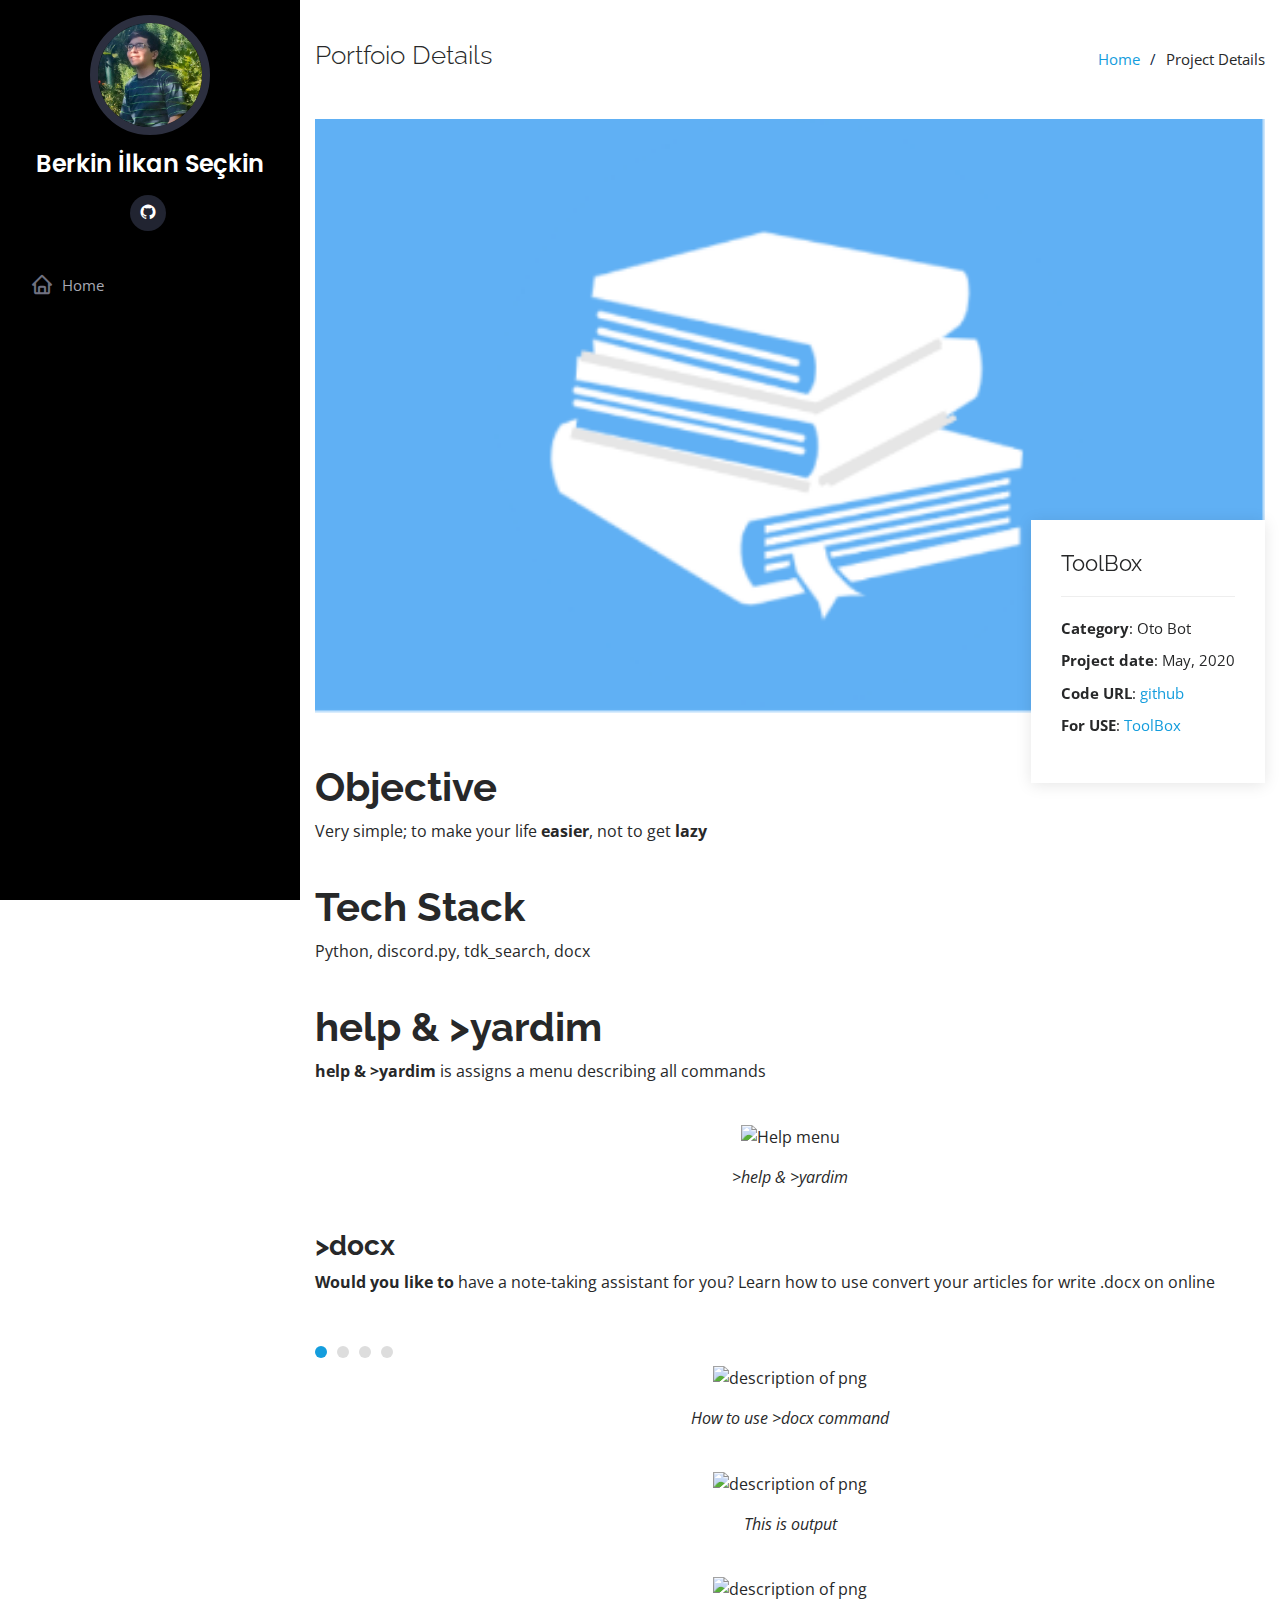
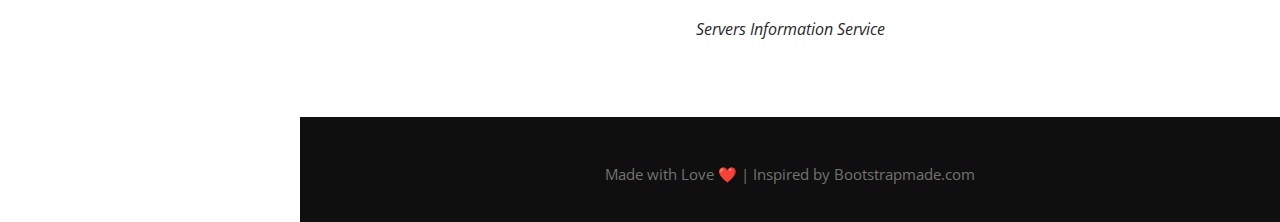
==== portfolio-details1.html @ 0db263f1 "Updated" ====
<!DOCTYPE html>
<html lang="en">

<head>
  <meta charset="utf-8">
  <meta content="width=device-width, initial-scale=1.0" name="viewport">

  <title>Project Details</title>
  <meta content="" name="descriptison">
  <meta content="" name="keywords">

  <!-- Favicons -->
  <link href="assets/img/favicon.png" rel="icon">
  <link href="assets/img/apple-touch-icon.png" rel="apple-touch-icon">

  <!-- Google Fonts -->
  <link href="https://fonts.googleapis.com/css?family=Open+Sans:300,300i,400,400i,600,600i,700,700i|Raleway:300,300i,400,400i,500,500i,600,600i,700,700i|Poppins:300,300i,400,400i,500,500i,600,600i,700,700i" rel="stylesheet">

  <!-- Vendor CSS Files -->
  <link href="assets/vendor/bootstrap/css/bootstrap.min.css" rel="stylesheet">
  <link href="assets/vendor/icofont/icofont.min.css" rel="stylesheet">
  <link href="assets/vendor/boxicons/css/boxicons.min.css" rel="stylesheet">
  <link href="assets/vendor/venobox/venobox.css" rel="stylesheet">
  <link href="assets/vendor/owl.carousel/assets/owl.carousel.min.css" rel="stylesheet">
  <link href="assets/vendor/aos/aos.css" rel="stylesheet">

  <!-- Template Main CSS File -->
  <link href="assets/css/style.css" rel="stylesheet">

</head>

<body>

  <!-- ======= Mobile nav toggle button ======= -->
  <button type="button" class="mobile-nav-toggle d-xl-none"><i class="icofont-navigation-menu"></i></button>

  <!-- ======= Header ======= -->
  <header id="header">
    <div class="d-flex flex-column">

      <div class="profile">
        <img src="assets/img/new.png" alt="" class="img-fluid rounded-circle">
        <h1 class="text-light"><a href="index.html">Berkin İlkan Seçkin</a></h1>
        <div class="social-links mt-3 text-center">
          <a href="https://github.com/Deja-Vu1" class="github"><i class="bx bxl-github"></i></a>
        </div>
      </div>

     <nav class="nav-menu">
        <ul>
          <li><a href="index.html"><i class="bx bx-home"></i> <span>Home</span></a></li>
        </ul>
      </nav><!-- .nav-menu -->
      <button type="button" class="mobile-nav-toggle d-xl-none"><i class="icofont-navigation-menu"></i></button>

    </div>
  </header><!-- End Header -->

  <main id="main">

    <!-- ======= Breadcrumbs ======= -->
    <section id="breadcrumbs" class="breadcrumbs">
      <div class="container">

        <div class="d-flex justify-content-between align-items-center">
          <h2>Portfoio Details</h2>
          <ol>
            <li><a href="index.html">Home</a></li>
            <li>Project Details</li>
          </ol>
        </div>

      </div>
    </section><!-- End Breadcrumbs -->

    <!-- ======= Portfolio Details Section ======= -->
    <section id="portfolio-details" class="portfolio-details">
      <div class="container">

        <div class="portfolio-details-container">

          <div class="owl-carousel portfolio-details-carousel">
            <img src="assets/img/portfolio/toolbox.png" class="img-fluid" alt="">
          </div>

          <div class="portfolio-info">
            <h3>ToolBox</h3>
            <ul>
              <li><strong>Category</strong>: Oto Bot</li>
              <li><strong>Project date</strong>: May, 2020</li>
              <li><strong>Code URL</strong>: <a href="https://github.com/Deja-Vu1/Cevir-Bot"> github </a></li>
              <li><strong>For USE</strong>: <a href="https://discord.com/api/oauth2/authorize?client_id=745642579026247762&permissions=8&scope=bot"> ToolBox </a></li>
            </ul>
          </div>

        </div>

        <div class="portfolio-description">
          <h1><strong>Objective</strong></h1>
          <p>
            Very simple; to make your life <b>easier</b>, not to get <b>lazy</b>
          </p>
            <br>
          <h1><strong>Tech Stack</strong></h1><p>Python, discord.py, tdk_search, docx</p>
            <br>
          <h1><strong>help & >yardim</strong></h1>
            <p>
            <b>help & >yardim</b> is assigns a menu describing all commands</p> 
            <br>
            <div>
                <p style="text-align:center;"><img src="https://raw.githubusercontent.com/Deja-Vu1/Deja-Vu1.github.io/master/assets/images/help.JPG" alt="Help menu" style="width:514px;height:460px;">
				<div> <p style="text-align:center;"><i>>help & >yardim</i> </p></div>
            </div>            
            <br>
            <h3><strong>>docx</strong></h3>
            <p><b>Would you like to</b> have a note-taking assistant for you?
            Learn how to use convert your articles for write .docx on online</p>
            <br>
            <div>
                <div class="owl-carousel portfolio-details-carousel">
                  <img src="https://raw.githubusercontent.com/Deja-Vu1/Deja-Vu1.github.io/master/assets/images/docs.JPG" class="img-fluid" alt="">
                  <img src="https://raw.githubusercontent.com/Deja-Vu1/Deja-Vu1.github.io/master/assets/images/thedoc.JPG" class="img-fluid" alt="">
                  <img src="https://raw.githubusercontent.com/Deja-Vu1/Deja-Vu1.github.io/master/assets/images/infoservice2.JPG" class="img-fluid" alt="">
                  <img src="https://raw.githubusercontent.com/Deja-Vu1/Deja-Vu1.github.io/master/assets/images/infoservice3.JPG" class="img-fluid" alt="">
                </div>
                <p style="text-align:center;"><img src="https://raw.githubusercontent.com/Deja-Vu1/Deja-Vu1.github.io/master/assets/images/docs.JPG" alt="description of png" style="width:644px;height:200px;">
				<div> <p style="text-align:center;"><i>How to use >docx command</i> </p>
				<br>

                <p style="text-align:center;"><img src="https://raw.githubusercontent.com/Deja-Vu1/Deja-Vu1.github.io/master/assets/images/thedoc.JPG" alt="description of png" style="width:855px;height:376px;">
       			 <div> <p style="text-align:center;"><i>This is output</i> </p></div>
        		<br>

                <p style="text-align:center;"><img src="https://raw.githubusercontent.com/Deja-Vu1/Deja-Vu1.github.io/master/assets/images/infoservice.JPG" alt="description of png">
       			<div> <p style="text-align:center;"><i>Servers Information Service</i> </p></div>
            </div>            
    </section><!-- End Portfolio Details Section -->

  <!-- Site footer -->
    <footer class="site-footer">
      <div class="container">
           <div>
            <p class="text-center">Made with Love ❤️ | Inspired by <a href="https://bootstrapmade.com/iportfolio-bootstrap-portfolio-websites-template/">Bootstrapmade.com</a></p>
          </div>
      </div>
</footer>

  </main><!-- End #main -->


  <a href="#" class="back-to-top"><i class="icofont-simple-up"></i></a>

  <!-- Vendor JS Files -->
  <script src="assets/vendor/jquery/jquery.min.js"></script>
  <script src="assets/vendor/bootstrap/js/bootstrap.bundle.min.js"></script>
  <script src="assets/vendor/jquery.easing/jquery.easing.min.js"></script>
  <script src="assets/vendor/php-email-form/validate.js"></script>
  <script src="assets/vendor/waypoints/jquery.waypoints.min.js"></script>
  <script src="assets/vendor/counterup/counterup.min.js"></script>
  <script src="assets/vendor/isotope-layout/isotope.pkgd.min.js"></script>
  <script src="assets/vendor/venobox/venobox.min.js"></script>
  <script src="assets/vendor/owl.carousel/owl.carousel.min.js"></script>
  <script src="assets/vendor/typed.js/typed.min.js"></script>
  <script src="assets/vendor/aos/aos.js"></script>

  <!-- Template Main JS File -->
  <script src="assets/js/main.js"></script>

</body>

</html>
---- assets/vendor/venobox/venobox.css ----
/* ------ venobox.css --------*/
.vbox-overlay *, .vbox-overlay *:before, .vbox-overlay *:after{
    -webkit-backface-visibility: hidden;
    -webkit-box-sizing:border-box;
    -moz-box-sizing:border-box;
    box-sizing:border-box;
}
.vbox-overlay * { 
    -webkit-backface-visibility: visible;
    backface-visibility: visible;
}
.vbox-overlay{
    display: -webkit-flex;
    display: flex;
    -webkit-flex-direction: column;
    flex-direction: column;
    -webkit-justify-content: center;
    justify-content: center;
    -webkit-align-items: center;
    align-items: center;
    position: fixed;
    left: 0;
    top: 0;
    bottom: 0;
    right: 0;
    z-index: 1040;
    -webkit-transform:translateZ(1000px);
    transform: translateZ(1000px);
    transform-style: preserve-3d;
}

/* ----- navigation ----- */
.vbox-title{
    width: 100%;
    height: 40px;
    float: left;
    text-align: center;
    line-height: 28px;
    font-size: 12px;
    padding: 6px 40px;
    overflow: hidden;
    position: fixed;
    display: none;
    left: 0;
    z-index: 1050;
}
.vbox-close{
    cursor: pointer;
    position: fixed;
    top: -1px;
    right: 0;
    width: 50px;
    height: 40px;
    padding: 6px;
    display: block;
    background-position:10px center;
    overflow: hidden;
    font-size: 24px;
    line-height: 1;
    text-align: center;
    z-index: 1050;
}
.vbox-num{
    cursor: pointer;
    position: fixed;
    left: 0;
    height: 40px;
    display: block;
    overflow: hidden;
    line-height: 28px;
    font-size: 12px;
    padding: 6px 10px;
    display: none;
    z-index: 1050;
}
/* ----- navigation ARROWS ----- */
.vbox-next, .vbox-prev{
    position: fixed;
    top: 50%;
    margin-top: -15px;
    overflow: hidden;
    cursor: pointer;
    display: block;
    width: 45px;
    height: 45px;
    z-index: 1050;
}
.vbox-next span, .vbox-prev span{
    position: relative;
    width: 20px;
    height: 20px;
    border: 2px solid transparent;
    border-top-color: #B6B6B6;
    border-right-color: #B6B6B6;
    text-indent: -100px;
    position: absolute;
    top: 8px;
    display: block;
}
.vbox-prev{
    left: 15px;
}
.vbox-next{
    right: 15px;
}
.vbox-prev span{
    left: 10px;
    -ms-transform: rotate(-135deg);
    -webkit-transform: rotate(-135deg);
    transform: rotate(-135deg);
}
.vbox-next span{
    -ms-transform: rotate(45deg);
    -webkit-transform: rotate(45deg);
    transform: rotate(45deg);
    right: 10px;
}
/* ------- inline window ------ */
.vbox-inline{
    width: 420px;
    height: 315px;
    height: 70vh;
    padding: 10px;
    background: #fff;
    margin: 0 auto;
    overflow: auto;
    text-align: left;
}
/* ------- Video & iFrames window ------ */
.venoframe{
    max-width: 100%;
    width: 100%;
    border: none;
    width: 100%;
    height: 260px;
    height: 70vh;
}
.venoframe.vbvid{
    height: 260px;
}
@media (min-width: 768px) {
    .venoframe, .vbox-inline{
        width: 90%;
        height: 360px;
        height: 70vh;
    }
    .venoframe.vbvid{
        width: 640px;
        height: 360px;
    }
}
@media (min-width: 992px) {
    .venoframe, .vbox-inline{
        max-width: 1200px;
        width: 80%;
        height: 540px;
        height: 70vh;
    }
    .venoframe.vbvid{
        width: 960px;
        height: 540px;
    }
}
/* 
Please do NOT edit this part! 
or at least read this note: http://i.imgur.com/7C0ws9e.gif
*/
.vbox-open{
    overflow: hidden;
}
.vbox-container{
    position: absolute;
    left: 0;
    right: 0;
    top: 0;
    bottom: 0;
    overflow-x: hidden;
    overflow-y: scroll;
    overflow-scrolling: touch;
    -webkit-overflow-scrolling: touch;
    z-index: 20;
    max-height: 100%;

}

.vbox-content{
    text-align: center;
    float: left;
    width: 100%;
    position: relative;
    overflow: hidden;
    padding: 20px 4%;
}
.vbox-container img{
    max-width: 100%;
    height: auto;
}
.vbox-figlio{
    box-shadow: 0 0 12px rgba(0,0,0,0.19), 0 6px 6px rgba(0,0,0,0.23);
    max-width: 100%;
    text-align: initial;
}
img.vbox-figlio{
    -webkit-user-select: none;
-khtml-user-select: none;
-moz-user-select: none;
-o-user-select: none;
user-select: none;
}
.vbox-content.swipe-left{
    margin-left: -200px !important;
}
.vbox-content.swipe-right{
    margin-left: 200px !important;
}
.vbox-animated{
    webkit-transition: margin 300ms ease-out;
    transition: margin 300ms ease-out;
}

/* ---------- preloader ----------
 * SPINKIT 
 * http://tobiasahlin.com/spinkit/
-------------------------------- */
.sk-double-bounce,.sk-rotating-plane{width:40px;height:40px;margin:40px auto}.sk-rotating-plane{background-color:#333;-webkit-animation:sk-rotatePlane 1.2s infinite ease-in-out;animation:sk-rotatePlane 1.2s infinite ease-in-out}@-webkit-keyframes sk-rotatePlane{0%{-webkit-transform:perspective(120px) rotateX(0) rotateY(0);transform:perspective(120px) rotateX(0) rotateY(0)}50%{-webkit-transform:perspective(120px) rotateX(-180.1deg) rotateY(0);transform:perspective(120px) rotateX(-180.1deg) rotateY(0)}100%{-webkit-transform:perspective(120px) rotateX(-180deg) rotateY(-179.9deg);transform:perspective(120px) rotateX(-180deg) rotateY(-179.9deg)}}@keyframes sk-rotatePlane{0%{-webkit-transform:perspective(120px) rotateX(0) rotateY(0);transform:perspective(120px) rotateX(0) rotateY(0)}50%{-webkit-transform:perspective(120px) rotateX(-180.1deg) rotateY(0);transform:perspective(120px) rotateX(-180.1deg) rotateY(0)}100%{-webkit-transform:perspective(120px) rotateX(-180deg) rotateY(-179.9deg);transform:perspective(120px) rotateX(-180deg) rotateY(-179.9deg)}}.sk-double-bounce{position:relative}.sk-double-bounce .sk-child{width:100%;height:100%;border-radius:50%;background-color:#333;opacity:.6;position:absolute;top:0;left:0;-webkit-animation:sk-doubleBounce 2s infinite ease-in-out;animation:sk-doubleBounce 2s infinite ease-in-out}.sk-chasing-dots .sk-child,.sk-spinner-pulse,.sk-three-bounce .sk-child{background-color:#333;border-radius:100%}.sk-double-bounce .sk-double-bounce2{-webkit-animation-delay:-1s;animation-delay:-1s}@-webkit-keyframes sk-doubleBounce{0%,100%{-webkit-transform:scale(0);transform:scale(0)}50%{-webkit-transform:scale(1);transform:scale(1)}}@keyframes sk-doubleBounce{0%,100%{-webkit-transform:scale(0);transform:scale(0)}50%{-webkit-transform:scale(1);transform:scale(1)}}.sk-wave{margin:40px auto;width:50px;height:40px;text-align:center;font-size:10px}.sk-wave .sk-rect{background-color:#333;height:100%;width:6px;display:inline-block;-webkit-animation:sk-waveStretchDelay 1.2s infinite ease-in-out;animation:sk-waveStretchDelay 1.2s infinite ease-in-out}.sk-wave .sk-rect1{-webkit-animation-delay:-1.2s;animation-delay:-1.2s}.sk-wave .sk-rect2{-webkit-animation-delay:-1.1s;animation-delay:-1.1s}.sk-wave .sk-rect3{-webkit-animation-delay:-1s;animation-delay:-1s}.sk-wave .sk-rect4{-webkit-animation-delay:-.9s;animation-delay:-.9s}.sk-wave .sk-rect5{-webkit-animation-delay:-.8s;animation-delay:-.8s}@-webkit-keyframes sk-waveStretchDelay{0%,100%,40%{-webkit-transform:scaleY(.4);transform:scaleY(.4)}20%{-webkit-transform:scaleY(1);transform:scaleY(1)}}@keyframes sk-waveStretchDelay{0%,100%,40%{-webkit-transform:scaleY(.4);transform:scaleY(.4)}20%{-webkit-transform:scaleY(1);transform:scaleY(1)}}.sk-wandering-cubes{margin:40px auto;width:40px;height:40px;position:relative}.sk-wandering-cubes .sk-cube{background-color:#333;width:10px;height:10px;position:absolute;top:0;left:0;-webkit-animation:sk-wanderingCube 1.8s ease-in-out -1.8s infinite both;animation:sk-wanderingCube 1.8s ease-in-out -1.8s infinite both}.sk-chasing-dots,.sk-spinner-pulse{width:40px;height:40px;margin:40px auto}.sk-wandering-cubes .sk-cube2{-webkit-animation-delay:-.9s;animation-delay:-.9s}@-webkit-keyframes sk-wanderingCube{0%{-webkit-transform:rotate(0);transform:rotate(0)}25%{-webkit-transform:translateX(30px) rotate(-90deg) scale(.5);transform:translateX(30px) rotate(-90deg) scale(.5)}50%{-webkit-transform:translateX(30px) translateY(30px) rotate(-179deg);transform:translateX(30px) translateY(30px) rotate(-179deg)}50.1%{-webkit-transform:translateX(30px) translateY(30px) rotate(-180deg);transform:translateX(30px) translateY(30px) rotate(-180deg)}75%{-webkit-transform:translateX(0) translateY(30px) rotate(-270deg) scale(.5);transform:translateX(0) translateY(30px) rotate(-270deg) scale(.5)}100%{-webkit-transform:rotate(-360deg);transform:rotate(-360deg)}}@keyframes sk-wanderingCube{0%{-webkit-transform:rotate(0);transform:rotate(0)}25%{-webkit-transform:translateX(30px) rotate(-90deg) scale(.5);transform:translateX(30px) rotate(-90deg) scale(.5)}50%{-webkit-transform:translateX(30px) translateY(30px) rotate(-179deg);transform:translateX(30px) translateY(30px) rotate(-179deg)}50.1%{-webkit-transform:translateX(30px) translateY(30px) rotate(-180deg);transform:translateX(30px) translateY(30px) rotate(-180deg)}75%{-webkit-transform:translateX(0) translateY(30px) rotate(-270deg) scale(.5);transform:translateX(0) translateY(30px) rotate(-270deg) scale(.5)}100%{-webkit-transform:rotate(-360deg);transform:rotate(-360deg)}}.sk-spinner-pulse{-webkit-animation:sk-pulseScaleOut 1s infinite ease-in-out;animation:sk-pulseScaleOut 1s infinite ease-in-out}@-webkit-keyframes sk-pulseScaleOut{0%{-webkit-transform:scale(0);transform:scale(0)}100%{-webkit-transform:scale(1);transform:scale(1);opacity:0}}@keyframes sk-pulseScaleOut{0%{-webkit-transform:scale(0);transform:scale(0)}100%{-webkit-transform:scale(1);transform:scale(1);opacity:0}}.sk-chasing-dots{position:relative;text-align:center;-webkit-animation:sk-chasingDotsRotate 2s infinite linear;animation:sk-chasingDotsRotate 2s infinite linear}.sk-chasing-dots .sk-child{width:60%;height:60%;display:inline-block;position:absolute;top:0;-webkit-animation:sk-chasingDotsBounce 2s infinite ease-in-out;animation:sk-chasingDotsBounce 2s infinite ease-in-out}.sk-chasing-dots .sk-dot2{top:auto;bottom:0;-webkit-animation-delay:-1s;animation-delay:-1s}@-webkit-keyframes sk-chasingDotsRotate{100%{-webkit-transform:rotate(360deg);transform:rotate(360deg)}}@keyframes sk-chasingDotsRotate{100%{-webkit-transform:rotate(360deg);transform:rotate(360deg)}}@-webkit-keyframes sk-chasingDotsBounce{0%,100%{-webkit-transform:scale(0);transform:scale(0)}50%{-webkit-transform:scale(1);transform:scale(1)}}@keyframes sk-chasingDotsBounce{0%,100%{-webkit-transform:scale(0);transform:scale(0)}50%{-webkit-transform:scale(1);transform:scale(1)}}.sk-three-bounce{margin:40px auto;width:80px;text-align:center}.sk-three-bounce .sk-child{width:20px;height:20px;display:inline-block;-webkit-animation:sk-three-bounce 1.4s ease-in-out 0s infinite both;animation:sk-three-bounce 1.4s ease-in-out 0s infinite both}.sk-circle .sk-child:before,.sk-fading-circle .sk-circle:before{display:block;border-radius:100%;content:'';background-color:#333}.sk-three-bounce .sk-bounce1{-webkit-animation-delay:-.32s;animation-delay:-.32s}.sk-three-bounce .sk-bounce2{-webkit-animation-delay:-.16s;animation-delay:-.16s}@-webkit-keyframes sk-three-bounce{0%,100%,80%{-webkit-transform:scale(0);transform:scale(0)}40%{-webkit-transform:scale(1);transform:scale(1)}}@keyframes sk-three-bounce{0%,100%,80%{-webkit-transform:scale(0);transform:scale(0)}40%{-webkit-transform:scale(1);transform:scale(1)}}.sk-circle{margin:40px auto;width:40px;height:40px;position:relative}.sk-circle .sk-child{width:100%;height:100%;position:absolute;left:0;top:0}.sk-circle .sk-child:before{margin:0 auto;width:15%;height:15%;-webkit-animation:sk-circleBounceDelay 1.2s infinite ease-in-out both;animation:sk-circleBounceDelay 1.2s infinite ease-in-out both}.sk-circle .sk-circle2{-webkit-transform:rotate(30deg);-ms-transform:rotate(30deg);transform:rotate(30deg)}.sk-circle .sk-circle3{-webkit-transform:rotate(60deg);-ms-transform:rotate(60deg);transform:rotate(60deg)}.sk-circle .sk-circle4{-webkit-transform:rotate(90deg);-ms-transform:rotate(90deg);transform:rotate(90deg)}.sk-circle .sk-circle5{-webkit-transform:rotate(120deg);-ms-transform:rotate(120deg);transform:rotate(120deg)}.sk-circle .sk-circle6{-webkit-transform:rotate(150deg);-ms-transform:rotate(150deg);transform:rotate(150deg)}.sk-circle .sk-circle7{-webkit-transform:rotate(180deg);-ms-transform:rotate(180deg);transform:rotate(180deg)}.sk-circle .sk-circle8{-webkit-transform:rotate(210deg);-ms-transform:rotate(210deg);transform:rotate(210deg)}.sk-circle .sk-circle9{-webkit-transform:rotate(240deg);-ms-transform:rotate(240deg);transform:rotate(240deg)}.sk-circle .sk-circle10{-webkit-transform:rotate(270deg);-ms-transform:rotate(270deg);transform:rotate(270deg)}.sk-circle .sk-circle11{-webkit-transform:rotate(300deg);-ms-transform:rotate(300deg);transform:rotate(300deg)}.sk-circle .sk-circle12{-webkit-transform:rotate(330deg);-ms-transform:rotate(330deg);transform:rotate(330deg)}.sk-circle .sk-circle2:before{-webkit-animation-delay:-1.1s;animation-delay:-1.1s}.sk-circle .sk-circle3:before{-webkit-animation-delay:-1s;animation-delay:-1s}.sk-circle .sk-circle4:before{-webkit-animation-delay:-.9s;animation-delay:-.9s}.sk-circle .sk-circle5:before{-webkit-animation-delay:-.8s;animation-delay:-.8s}.sk-circle .sk-circle6:before{-webkit-animation-delay:-.7s;animation-delay:-.7s}.sk-circle .sk-circle7:before{-webkit-animation-delay:-.6s;animation-delay:-.6s}.sk-circle .sk-circle8:before{-webkit-animation-delay:-.5s;animation-delay:-.5s}.sk-circle .sk-circle9:before{-webkit-animation-delay:-.4s;animation-delay:-.4s}.sk-circle .sk-circle10:before{-webkit-animation-delay:-.3s;animation-delay:-.3s}.sk-circle .sk-circle11:before{-webkit-animation-delay:-.2s;animation-delay:-.2s}.sk-circle .sk-circle12:before{-webkit-animation-delay:-.1s;animation-delay:-.1s}@-webkit-keyframes sk-circleBounceDelay{0%,100%,80%{-webkit-transform:scale(0);transform:scale(0)}40%{-webkit-transform:scale(1);transform:scale(1)}}@keyframes sk-circleBounceDelay{0%,100%,80%{-webkit-transform:scale(0);transform:scale(0)}40%{-webkit-transform:scale(1);transform:scale(1)}}.sk-cube-grid{width:40px;height:40px;margin:40px auto}.sk-cube-grid .sk-cube{width:33.33%;height:33.33%;background-color:#333;float:left;-webkit-animation:sk-cubeGridScaleDelay 1.3s infinite ease-in-out;animation:sk-cubeGridScaleDelay 1.3s infinite ease-in-out}.sk-cube-grid .sk-cube1{-webkit-animation-delay:.2s;animation-delay:.2s}.sk-cube-grid .sk-cube2{-webkit-animation-delay:.3s;animation-delay:.3s}.sk-cube-grid .sk-cube3{-webkit-animation-delay:.4s;animation-delay:.4s}.sk-cube-grid .sk-cube4{-webkit-animation-delay:.1s;animation-delay:.1s}.sk-cube-grid .sk-cube5{-webkit-animation-delay:.2s;animation-delay:.2s}.sk-cube-grid .sk-cube6{-webkit-animation-delay:.3s;animation-delay:.3s}.sk-cube-grid .sk-cube7{-webkit-animation-delay:0ms;animation-delay:0ms}.sk-cube-grid .sk-cube8{-webkit-animation-delay:.1s;animation-delay:.1s}.sk-cube-grid .sk-cube9{-webkit-animation-delay:.2s;animation-delay:.2s}@-webkit-keyframes sk-cubeGridScaleDelay{0%,100%,70%{-webkit-transform:scale3D(1,1,1);transform:scale3D(1,1,1)}35%{-webkit-transform:scale3D(0,0,1);transform:scale3D(0,0,1)}}@keyframes sk-cubeGridScaleDelay{0%,100%,70%{-webkit-transform:scale3D(1,1,1);transform:scale3D(1,1,1)}35%{-webkit-transform:scale3D(0,0,1);transform:scale3D(0,0,1)}}.sk-fading-circle{margin:40px auto;width:40px;height:40px;position:relative}.sk-fading-circle .sk-circle{width:100%;height:100%;position:absolute;left:0;top:0}.sk-fading-circle .sk-circle:before{margin:0 auto;width:15%;height:15%;-webkit-animation:sk-circleFadeDelay 1.2s infinite ease-in-out both;animation:sk-circleFadeDelay 1.2s infinite ease-in-out both}.sk-fading-circle .sk-circle2{-webkit-transform:rotate(30deg);-ms-transform:rotate(30deg);transform:rotate(30deg)}.sk-fading-circle .sk-circle3{-webkit-transform:rotate(60deg);-ms-transform:rotate(60deg);transform:rotate(60deg)}.sk-fading-circle .sk-circle4{-webkit-transform:rotate(90deg);-ms-transform:rotate(90deg);transform:rotate(90deg)}.sk-fading-circle .sk-circle5{-webkit-transform:rotate(120deg);-ms-transform:rotate(120deg);transform:rotate(120deg)}.sk-fading-circle .sk-circle6{-webkit-transform:rotate(150deg);-ms-transform:rotate(150deg);transform:rotate(150deg)}.sk-fading-circle .sk-circle7{-webkit-transform:rotate(180deg);-ms-transform:rotate(180deg);transform:rotate(180deg)}.sk-fading-circle .sk-circle8{-webkit-transform:rotate(210deg);-ms-transform:rotate(210deg);transform:rotate(210deg)}.sk-fading-circle .sk-circle9{-webkit-transform:rotate(240deg);-ms-transform:rotate(240deg);transform:rotate(240deg)}.sk-fading-circle .sk-circle10{-webkit-transform:rotate(270deg);-ms-transform:rotate(270deg);transform:rotate(270deg)}.sk-fading-circle .sk-circle11{-webkit-transform:rotate(300deg);-ms-transform:rotate(300deg);transform:rotate(300deg)}.sk-fading-circle .sk-circle12{-webkit-transform:rotate(330deg);-ms-transform:rotate(330deg);transform:rotate(330deg)}.sk-fading-circle .sk-circle2:before{-webkit-animation-delay:-1.1s;animation-delay:-1.1s}.sk-fading-circle .sk-circle3:before{-webkit-animation-delay:-1s;animation-delay:-1s}.sk-fading-circle .sk-circle4:before{-webkit-animation-delay:-.9s;animation-delay:-.9s}.sk-fading-circle .sk-circle5:before{-webkit-animation-delay:-.8s;animation-delay:-.8s}.sk-fading-circle .sk-circle6:before{-webkit-animation-delay:-.7s;animation-delay:-.7s}.sk-fading-circle .sk-circle7:before{-webkit-animation-delay:-.6s;animation-delay:-.6s}.sk-fading-circle .sk-circle8:before{-webkit-animation-delay:-.5s;animation-delay:-.5s}.sk-fading-circle .sk-circle9:before{-webkit-animation-delay:-.4s;animation-delay:-.4s}.sk-fading-circle .sk-circle10:before{-webkit-animation-delay:-.3s;animation-delay:-.3s}.sk-fading-circle .sk-circle11:before{-webkit-animation-delay:-.2s;animation-delay:-.2s}.sk-fading-circle .sk-circle12:before{-webkit-animation-delay:-.1s;animation-delay:-.1s}@-webkit-keyframes sk-circleFadeDelay{0%,100%,39%{opacity:0}40%{opacity:1}}@keyframes sk-circleFadeDelay{0%,100%,39%{opacity:0}40%{opacity:1}}.sk-folding-cube{margin:40px auto;width:40px;height:40px;position:relative;-webkit-transform:rotateZ(45deg);transform:rotateZ(45deg)}.sk-folding-cube .sk-cube{float:left;width:50%;height:50%;position:relative;-webkit-transform:scale(1.1);-ms-transform:scale(1.1);transform:scale(1.1)}.sk-folding-cube .sk-cube:before{content:'';position:absolute;top:0;left:0;width:100%;height:100%;background-color:#333;-webkit-animation:sk-foldCubeAngle 2.4s infinite linear both;animation:sk-foldCubeAngle 2.4s infinite linear both;-webkit-transform-origin:100% 100%;-ms-transform-origin:100% 100%;transform-origin:100% 100%}.sk-folding-cube .sk-cube2{-webkit-transform:scale(1.1) rotateZ(90deg);transform:scale(1.1) rotateZ(90deg)}.sk-folding-cube .sk-cube3{-webkit-transform:scale(1.1) rotateZ(180deg);transform:scale(1.1) rotateZ(180deg)}.sk-folding-cube .sk-cube4{-webkit-transform:scale(1.1) rotateZ(270deg);transform:scale(1.1) rotateZ(270deg)}.sk-folding-cube .sk-cube2:before{-webkit-animation-delay:.3s;animation-delay:.3s}.sk-folding-cube .sk-cube3:before{-webkit-animation-delay:.6s;animation-delay:.6s}.sk-folding-cube .sk-cube4:before{-webkit-animation-delay:.9s;animation-delay:.9s}@-webkit-keyframes sk-foldCubeAngle{0%,10%{-webkit-transform:perspective(140px) rotateX(-180deg);transform:perspective(140px) rotateX(-180deg);opacity:0}25%,75%{-webkit-transform:perspective(140px) rotateX(0);transform:perspective(140px) rotateX(0);opacity:1}100%,90%{-webkit-transform:perspective(140px) rotateY(180deg);transform:perspective(140px) rotateY(180deg);opacity:0}}@keyframes sk-foldCubeAngle{0%,10%{-webkit-transform:perspective(140px) rotateX(-180deg);transform:perspective(140px) rotateX(-180deg);opacity:0}25%,75%{-webkit-transform:perspective(140px) rotateX(0);transform:perspective(140px) rotateX(0);opacity:1}100%,90%{-webkit-transform:perspective(140px) rotateY(180deg);transform:perspective(140px) rotateY(180deg);opacity:0}}
---- assets/css/style.css ----
body {
  font-family: "Open Sans", sans-serif;
  color: #272829;
}

a {
  color: #149ddd;
}

a:hover {
  color: #37b3ed;
  text-decoration: none;
}

h1, h2, h3, h4, h5, h6 {
  font-family: "Raleway", sans-serif;
}

/*--------------------------------------------------------------
# Back to top button
--------------------------------------------------------------*/
.back-to-top {
  position: fixed;
  display: none;
  width: 40px;
  height: 40px;
  border-radius: 50px;
  right: 15px;
  bottom: 15px;
  background: #149ddd;
  color: #fff;
  transition: display 0.5s ease-in-out;
  z-index: 99999;
}

.back-to-top i {
  font-size: 24px;
  position: absolute;
  top: 7px;
  left: 8px;
}

.back-to-top:hover {
  color: #fff;
  background: #2eafec;
  transition: background 0.2s ease-in-out;
}

/*--------------------------------------------------------------
# Header
--------------------------------------------------------------*/
#header {
  position: fixed;
  top: 0;
  left: 0;
  bottom: 0;
  width: 300px;
  transition: all ease-in-out 0.5s;
  z-index: 9997;
  transition: all 0.5s;
  padding: 0 15px;
  background: #000000;
  overflow-y: auto;
}

#header .profile img {
  margin: 15px auto;
  display: block;
  width: 120px;
  border: 8px solid #2c2f3f;
}

#header .profile h1 {
  font-size: 24px;
  margin: 0;
  padding: 0;
  font-weight: 600;
  -moz-text-align-last: center;
  text-align-last: center;
  font-family: "Poppins", sans-serif;
}

#header .profile h1 a, #header .profile h1 a:hover {
  color: #fff;
  text-decoration: none;
}

#header .profile .social-links a {
  font-size: 18px;
  display: inline-block;
  background: #212431;
  color: #fff;
  line-height: 1;
  padding: 8px 0;
  margin-right: 4px;
  border-radius: 50%;
  text-align: center;
  width: 36px;
  height: 36px;
  transition: 0.3s;
}

#header .profile .social-links a:hover {
  background: #149ddd;
  color: #fff;
  text-decoration: none;
}

#main {
  margin-left: 300px;
}

@media (max-width: 1199px) {
  #header {
    left: -300px;
  }
  #main {
    margin-left: 0;
  }
}

/*--------------------------------------------------------------
# Navigation Menu
--------------------------------------------------------------*/
/* Desktop Navigation */
.nav-menu {
  padding-top: 30px;
}

.nav-menu * {
  margin: 0;
  padding: 0;
  list-style: none;
}

.nav-menu > ul > li {
  position: relative;
  white-space: nowrap;
}

.nav-menu a {
  display: flex;
  align-items: center;
  color: #a8a9b4;
  padding: 12px 15px;
  margin-bottom: 8px;
  transition: 0.3s;
  font-size: 15px;
}

.nav-menu a i {
  font-size: 24px;
  padding-right: 8px;
  color: #6f7180;
}

.nav-menu a:hover, .nav-menu .active > a, .nav-menu li:hover > a {
  text-decoration: none;
  color: #fff;
}

.nav-menu a:hover i, .nav-menu .active > a i, .nav-menu li:hover > a i {
  color: #149ddd;
}

/* Mobile Navigation */
.mobile-nav-toggle {
  position: fixed;
  right: 15px;
  top: 15px;
  z-index: 9998;
  border: 0;
  background: none;
  font-size: 24px;
  transition: all 0.4s;
  outline: none !important;
  line-height: 1;
  cursor: pointer;
  text-align: right;
}

.mobile-nav-toggle i {
  color: #149ddd;
}

.mobile-nav-active {
  overflow: hidden;
}

.mobile-nav-active #header {
  left: 0;
}

.mobile-nav-active .mobile-nav-toggle i {
  color: #fff;
}

/*--------------------------------------------------------------
# Hero Section
--------------------------------------------------------------*/
#hero {
  width: 100%;
  height: 100vh;
  background: url("../img/hero-bg5.jpg") top center;
  background-size: cover;
}

#hero:before {
  content: "";
  background: rgba(5, 13, 24, 0.3);
  position: absolute;
  bottom: 0;
  top: 0;
  left: 0;
  right: 0;
  z-index: 1;
}

#hero .hero-container {
  position: relative;
  z-index: 2;
  min-width: 300px;
}

#hero h1 {
  margin: 0 0 10px 0;
  font-size: 64px;
  font-weight: 700;
  line-height: 56px;
  color: #fff;
}

#hero p {
  color: #fff;
  margin-bottom: 50px;
  font-size: 26px;
  font-family: "Poppins", sans-serif;
}

#hero p span {
  color: #fff;
  padding-bottom: 4px;
  letter-spacing: 1px;
  border-bottom: 3px solid #149ddd;
}

@media (min-width: 1024px) {
  #hero {
    background-attachment: fixed;
  }
}

@media (max-width: 768px) {
  #hero h1 {
    font-size: 28px;
    line-height: 36px;
  }
  #hero h2 {
    font-size: 18px;
    line-height: 24px;
    margin-bottom: 30px;
  }
}

/*--------------------------------------------------------------
# Sections General
--------------------------------------------------------------*/
section {
  padding: 60px 0;
  overflow: hidden;
}

.section-bg {
  background: #f5f8fd;
}

.section-title {
  padding-bottom: 30px;
}

.section-title h2 {
  font-size: 32px;
  font-weight: bold;
  margin-bottom: 20px;
  padding-bottom: 20px;
  position: relative;
  color: #173b6c;
}

.section-title h2::after {
  content: '';
  position: absolute;
  display: block;
  width: 50px;
  height: 3px;
  background: #149ddd;
  bottom: 0;
  left: 0;
}

.section-title p {
  margin-bottom: 0;
}

/*--------------------------------------------------------------
# About
--------------------------------------------------------------*/
.about .content h3 {
  font-weight: 700;
  font-size: 26px;
  color: #173b6c;
}

.about .content ul {
  list-style: none;
  padding: 0;
}

.about .content ul li {
  padding-bottom: 10px;
}

.about .content ul i {
  font-size: 20px;
  padding-right: 2px;
  color: #149ddd;
}

.about .content p:last-child {
  margin-bottom: 0;
}

/*--------------------------------------------------------------
# Facts
--------------------------------------------------------------*/
.facts {
  padding-bottom: 30px;
}

.facts .count-box {
  padding: 30px;
  width: 100%;
}

.facts .count-box i {
  display: block;
  font-size: 44px;
  color: #149ddd;
  float: left;
}

.facts .count-box span {
  font-size: 48px;
  line-height: 40px;
  display: block;
  font-weight: 700;
  color: #050d18;
  margin-left: 60px;
}

.facts .count-box p {
  padding: 15px 0 0 0;
  margin: 0 0 0 60px;
  font-family: "Raleway", sans-serif;
  font-size: 14px;
  color: #122f57;
}

.facts .count-box a {
  font-weight: 600;
  display: block;
  margin-top: 20px;
  color: #122f57;
  font-size: 15px;
  font-family: "Poppins", sans-serif;
  transition: ease-in-out 0.3s;
}

.facts .count-box a:hover {
  color: #1f5297;
}

/*--------------------------------------------------------------
# Akills
--------------------------------------------------------------*/
.skills .progress {
  height: 50px;
  display: block;
  background: none;
}

.skills .progress .skill {
  padding: 0;
  margin: 0 0 6px 0;
  text-transform: uppercase;
  display: block;
  font-weight: 600;
  font-family: "Poppins", sans-serif;
  color: #050d18;
}

.skills .progress .skill .val {
  float: right;
  font-style: normal;
}

.skills .progress-bar-wrap {
  background: #dce8f8;
}

.skills .progress-bar {
  width: 1px;
  height: 10px;
  transition: .9s;
  background-color: #149ddd;
}

/*--------------------------------------------------------------
# Resume
--------------------------------------------------------------*/
.resume .resume-title {
  font-size: 26px;
  font-weight: 700;
  margin-top: 20px;
  margin-bottom: 20px;
  color: #050d18;
}

.resume .resume-item {
  padding: 0 0 20px 20px;
  margin-top: -2px;
  border-left: 2px solid #1f5297;
  position: relative;
}

.resume .resume-item h4 {
  line-height: 18px;
  font-size: 18px;
  font-weight: 600;
  text-transform: uppercase;
  font-family: "Poppins", sans-serif;
  color: #050d18;
  margin-bottom: 10px;
}

.resume .resume-item h5 {
  font-size: 16px;
  background: #e4edf9;
  padding: 5px 15px;
  display: inline-block;
  font-weight: 600;
  margin-bottom: 10px;
}

.resume .resume-item ul {
  padding-left: 20px;
}

.resume .resume-item ul li {
  padding-bottom: 10px;
}

.resume .resume-item:last-child {
  padding-bottom: 0;
}

.resume .resume-item::before {
  content: "";
  position: absolute;
  width: 16px;
  height: 16px;
  border-radius: 50px;
  left: -9px;
  top: 0;
  background: #fff;
  border: 2px solid #1f5297;
}

/*--------------------------------------------------------------
# Portfolio
--------------------------------------------------------------*/
.portfolio .portfolio-item {
  margin-bottom: 30px;
}

.portfolio #portfolio-flters {
  padding: 0;
  margin: 0 auto 35px auto;
  list-style: none;
  text-align: center;
  background: #fff;
  border-radius: 50px;
  padding: 2px 15px;
}

.portfolio #portfolio-flters li {
  cursor: pointer;
  display: inline-block;
  padding: 10px 15px 8px 15px;
  font-size: 14px;
  font-weight: 600;
  line-height: 1;
  text-transform: uppercase;
  color: #272829;
  margin-bottom: 5px;
  transition: all 0.3s ease-in-out;
}

.portfolio #portfolio-flters li:hover, .portfolio #portfolio-flters li.filter-active {
  color: #149ddd;
}

.portfolio #portfolio-flters li:last-child {
  margin-right: 0;
}

.portfolio .portfolio-wrap {
  transition: 0.3s;
  position: relative;
  overflow: hidden;
  z-index: 1;
}

.portfolio .portfolio-wrap::before {
  content: "";
  background: rgba(255, 255, 255, 0.5);
  position: absolute;
  left: 0;
  right: 0;
  top: 0;
  bottom: 0;
  transition: all ease-in-out 0.3s;
  z-index: 2;
  opacity: 0;
}

.portfolio .portfolio-wrap .portfolio-links {
  opacity: 1;
  left: 0;
  right: 0;
  bottom: -60px;
  z-index: 3;
  position: absolute;
  transition: all ease-in-out 0.3s;
  display: flex;
  justify-content: center;
}

.portfolio .portfolio-wrap .portfolio-links a {
  color: #fff;
  font-size: 28px;
  text-align: center;
  background: rgba(20, 157, 221, 0.75);
  transition: 0.3s;
  width: 50%;
}

.portfolio .portfolio-wrap .portfolio-links a:hover {
  background: rgba(20, 157, 221, 0.95);
}

.portfolio .portfolio-wrap .portfolio-links a + a {
  border-left: 1px solid #37b3ed;
}

.portfolio .portfolio-wrap:hover::before {
  top: 0;
  left: 0;
  right: 0;
  bottom: 0;
  opacity: 1;
}

.portfolio .portfolio-wrap:hover .portfolio-links {
  opacity: 1;
  bottom: 0;
}

/*--------------------------------------------------------------
# Services
--------------------------------------------------------------*/
.services .icon-box {
  margin-bottom: 20px;
}

.services .icon {
  float: left;
  display: flex;
  align-items: center;
  justify-content: center;
  width: 54px;
  height: 54px;
  background: #149ddd;
  border-radius: 50%;
  transition: 0.5s;
  border: 1px solid #149ddd;
}

.services .icon i {
  color: #fff;
  font-size: 24px;
}

.services .icon-box:hover .icon {
  background: #fff;
}

.services .icon-box:hover .icon i {
  color: #149ddd;
}

.services .title {
  margin-left: 80px;
  font-weight: 700;
  margin-bottom: 15px;
  font-size: 18px;
}

.services .title a {
  color: #343a40;
}

.services .title a:hover {
  color: #149ddd;
}

.services .description {
  margin-left: 80px;
  line-height: 24px;
  font-size: 14px;
}


/*--------------------------------------------------------------
# Contact
--------------------------------------------------------------*/
.contact {
  padding-bottom: 130px;
}

.contact .info {
  padding: 30px;
  background: #fff;
  width: 100%;
  box-shadow: 0 0 24px 0 rgba(0, 0, 0, 0.12);
}

.contact .info i {
  font-size: 20px;
  color: #149ddd;
  float: left;
  width: 44px;
  height: 44px;
  background: #dff3fc;
  display: flex;
  justify-content: center;
  align-items: center;
  border-radius: 50px;
  transition: all 0.3s ease-in-out;
}

.contact .info h4 {
  padding: 0 0 0 60px;
  font-size: 22px;
  font-weight: 600;
  margin-bottom: 5px;
  color: #050d18;
}

.contact .info p {
  padding: 0 0 10px 60px;
  margin-bottom: 20px;
  font-size: 14px;
  color: #173b6c;
}

.contact .info .email p {
  padding-top: 5px;
}

.contact .info .social-links {
  padding-left: 60px;
}

.contact .info .social-links a {
  font-size: 18px;
  display: inline-block;
  background: #333;
  color: #fff;
  line-height: 1;
  padding: 8px 0;
  border-radius: 50%;
  text-align: center;
  width: 36px;
  height: 36px;
  transition: 0.3s;
  margin-right: 10px;
}

.contact .info .social-links a:hover {
  background: #149ddd;
  color: #fff;
}

.contact .info .email:hover i, .contact .info .address:hover i, .contact .info .phone:hover i {
  background: #149ddd;
  color: #fff;
}

.contact .php-email-form {
  width: 100%;
  padding: 30px;
  background: #fff;
  box-shadow: 0 0 24px 0 rgba(0, 0, 0, 0.12);
}

.contact .php-email-form .form-group {
  padding-bottom: 8px;
}

.contact .php-email-form .validate {
  display: none;
  color: red;
  margin: 0 0 15px 0;
  font-weight: 400;
  font-size: 13px;
}

.contact .php-email-form .error-message {
  display: none;
  color: #fff;
  background: #ed3c0d;
  text-align: center;
  padding: 15px;
  font-weight: 600;
}

.contact .php-email-form .sent-message {
  display: none;
  color: #fff;
  background: #18d26e;
  text-align: center;
  padding: 15px;
  font-weight: 600;
}

.contact .php-email-form .loading {
  display: none;
  background: #fff;
  text-align: center;
  padding: 15px;
}

.contact .php-email-form .loading:before {
  content: "";
  display: inline-block;
  border-radius: 50%;
  width: 24px;
  height: 24px;
  margin: 0 10px -6px 0;
  border: 3px solid #18d26e;
  border-top-color: #eee;
  -webkit-animation: animate-loading 1s linear infinite;
  animation: animate-loading 1s linear infinite;
}

.contact .php-email-form input, .contact .php-email-form textarea {
  border-radius: 0;
  box-shadow: none;
  font-size: 14px;
}

.contact .php-email-form input {
  height: 44px;
}

.contact .php-email-form textarea {
  padding: 10px 12px;
}

.contact .php-email-form button[type="submit"] {
  background: #149ddd;
  border: 0;
  padding: 10px 24px;
  color: #fff;
  transition: 0.4s;
  border-radius: 4px;
}

.contact .php-email-form button[type="submit"]:hover {
  background: #37b3ed;
}

@-webkit-keyframes animate-loading {
  0% {
    transform: rotate(0deg);
  }
  100% {
    transform: rotate(360deg);
  }
}

@keyframes animate-loading {
  0% {
    transform: rotate(0deg);
  }
  100% {
    transform: rotate(360deg);
  }
}

/*--------------------------------------------------------------
# Breadcrumbs
--------------------------------------------------------------*/
.breadcrumbs {
  padding: 40px 0;
}

.breadcrumbs h2 {
  font-size: 26px;
  font-weight: 300;
}

.breadcrumbs ol {
  display: flex;
  flex-wrap: wrap;
  list-style: none;
  padding: 0;
  margin: 0;
  font-size: 15px;
}

.breadcrumbs ol li + li {
  padding-left: 10px;
}

.breadcrumbs ol li + li::before {
  display: inline-block;
  padding-right: 10px;
  color: #0e2442;
  content: "/";
}

@media (max-width: 768px) {
  .breadcrumbs .d-flex {
    display: block !important;
  }
  .breadcrumbs ol {
    display: block;
  }
  .breadcrumbs ol li {
    display: inline-block;
  }
}

/*--------------------------------------------------------------
# Portfolio Details
--------------------------------------------------------------*/
.portfolio-details {
  padding-top: 0;
}

.portfolio-details .portfolio-details-container {
  position: relative;
}

.portfolio-details .portfolio-details-carousel {
  position: relative;
  z-index: 1;
}

.portfolio-details .portfolio-details-carousel .owl-nav, .portfolio-details .portfolio-details-carousel .owl-dots {
  margin-top: 5px;
  text-align: left;
}

.portfolio-details .portfolio-details-carousel .owl-dot {
  display: inline-block;
  margin: 0 10px 0 0;
  width: 12px;
  height: 12px;
  border-radius: 50%;
  background-color: #ddd !important;
}

.portfolio-details .portfolio-details-carousel .owl-dot.active {
  background-color: #149ddd !important;
}

.portfolio-details .portfolio-info {
  padding: 30px;
  position: absolute;
  right: 0;
  bottom: -70px;
  background: #fff;
  box-shadow: 0px 2px 15px rgba(0, 0, 0, 0.1);
  z-index: 2;
}

.portfolio-details .portfolio-info h3 {
  font-size: 22px;
  font-weight: 400;
  margin-bottom: 20px;
  padding-bottom: 20px;
  border-bottom: 1px solid #eee;
}

.portfolio-details .portfolio-info ul {
  list-style: none;
  padding: 0;
  font-size: 15px;
}

.portfolio-details .portfolio-info ul li + li {
  margin-top: 10px;
}

.portfolio-details .portfolio-description {
  padding-top: 50px;
}

.portfolio-details .portfolio-description h2 {
  width: 50%;
  font-size: 26px;
  font-weight: 400;
  margin-bottom: 20px;
}

.portfolio-details .portfolio-description p {
  padding: 0;
}

@media (max-width: 768px) {
  .portfolio-details .portfolio-description h2 {
    width: 100%;
  }
  .portfolio-details .portfolio-info {
    position: static;
    margin-top: 30px;
  }
}

/*--------------------------------------------------------------
# Footer
--------------------------------------------------------------*/
#footer {
  padding: 15px;
  color: #f4f6fd;
  font-size: 14px;
  position: fixed;
  left: 0;
  bottom: 0;
  width: 300px;
  z-index: 9999;
  background: #040b14;
}

#footer .copyright {
  text-align: center;
}

#footer .credits {
  padding-top: 5px;
  text-align: center;
  font-size: 13px;
  color: #eaebf0;
}

@media (max-width: 1199px) {
  #footer {
    position: static;
    width: auto;
    padding-right: 20px 15px;
  }
}


/*----------------------------*/

/*---------------------------*/

.site-footer
{
  background-color:#0f0f0f;
  padding:45px 0 20px;
  font-size:15px;
  line-height:24px;
  color:#737373;
}
.site-footer hr
{
  border-top-color:#bbb;
  opacity:0.5
}
.site-footer hr.small
{
  margin:20px 0
}
.site-footer h6
{
  color:#fff;
  font-size:16px;
  text-transform:uppercase;
  margin-top:5px;
  letter-spacing:2px
}
.site-footer a
{
  color:#737373;
}
.site-footer a:hover
{
  color:#3366cc;
  text-decoration:none;
}
.footer-links
{
  padding-left:0;
  list-style:none
}
.footer-links li
{
  display:block
}
.footer-links a
{
  color:#737373
}
.footer-links a:active,.footer-links a:focus,.footer-links a:hover
{
  color:#3366cc;
  text-decoration:none;
}
.footer-links.inline li
{
  display:inline-block
}
.site-footer .social-icons
{
  text-align:right
}
.site-footer .social-icons a
{
  width:40px;
  height:40px;
  line-height:40px;
  margin-left:6px;
  margin-right:0;
  border-radius:100%;
  background-color:#33353d
}
.copyright-text
{
  margin:0
}
@media (max-width:991px)
{
  .site-footer [class^=col-]
  {
    margin-bottom:30px
  }
}
@media (max-width:767px)
{
  .site-footer
  {
    padding-bottom:0
  }
  .site-footer .copyright-text,.site-footer .social-icons
  {
    text-align:center
  }
}
.social-icons
{
  padding-left:0;
  margin-bottom:0;
  list-style:none
}
.social-icons li
{
  display:inline-block;
  margin-bottom:4px
}
.social-icons li.title
{
  margin-right:15px;
  text-transform:uppercase;
  color:#96a2b2;
  font-weight:700;
  font-size:13px
}
.social-icons a{
  background-color:#eceeef;
  color:#818a91;
  font-size:16px;
  display:inline-block;
  line-height:44px;
  width:44px;
  height:44px;
  text-align:center;
  margin-right:8px;
  border-radius:100%;
  -webkit-transition:all .2s linear;
  -o-transition:all .2s linear;
  transition:all .2s linear
}
.social-icons a:active,.social-icons a:focus,.social-icons a:hover
{
  color:#fff;
  background-color:#29aafe
}
.social-icons.size-sm a
{
  line-height:34px;
  height:34px;
  width:34px;
  font-size:14px
}
.social-icons a.facebook:hover
{
  background-color:#3b5998
}
.social-icons a.twitter:hover
{
  background-color:#00aced
}
.social-icons a.linkedin:hover
{
  background-color:#007bb6
}
.social-icons a.dribbble:hover
{
  background-color:#ea4c89
}
@media (max-width:767px)
{
  .social-icons li.title
  {
    display:block;
    margin-right:0;
    font-weight:600
  }
}
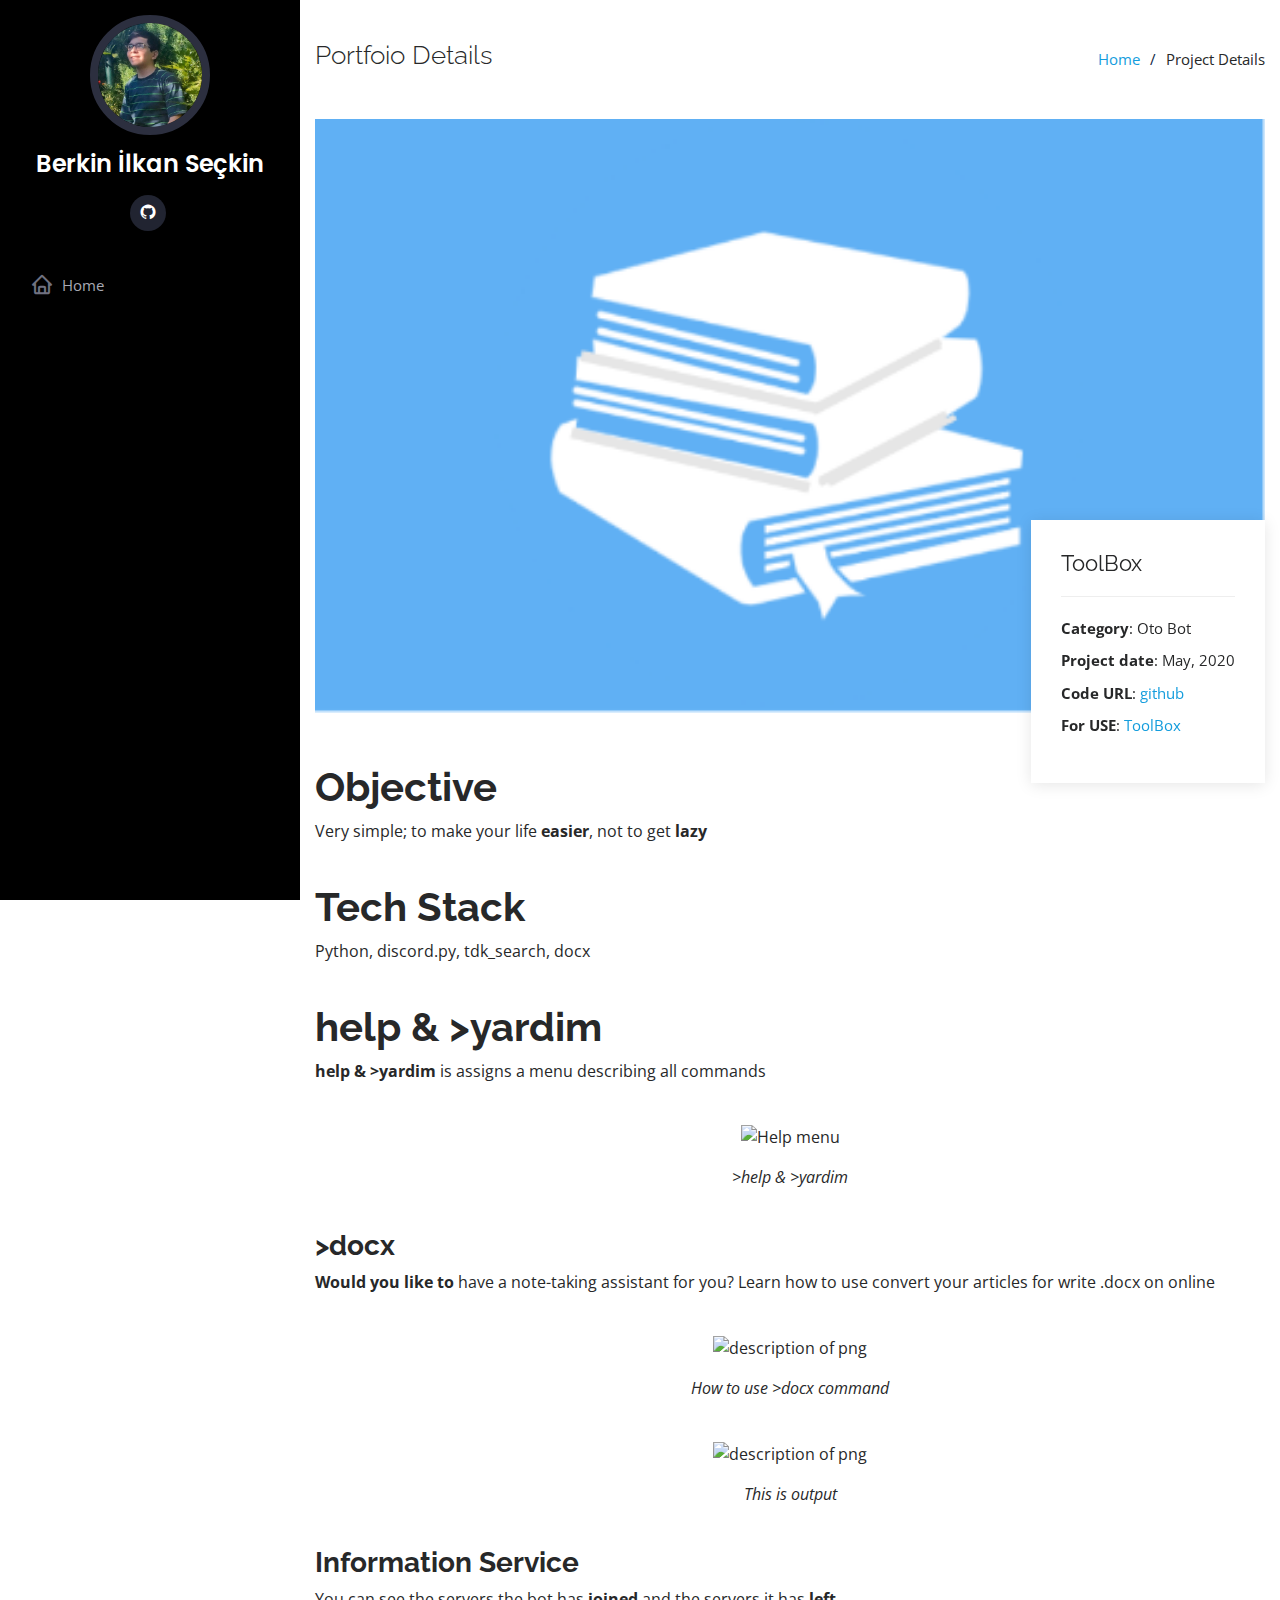
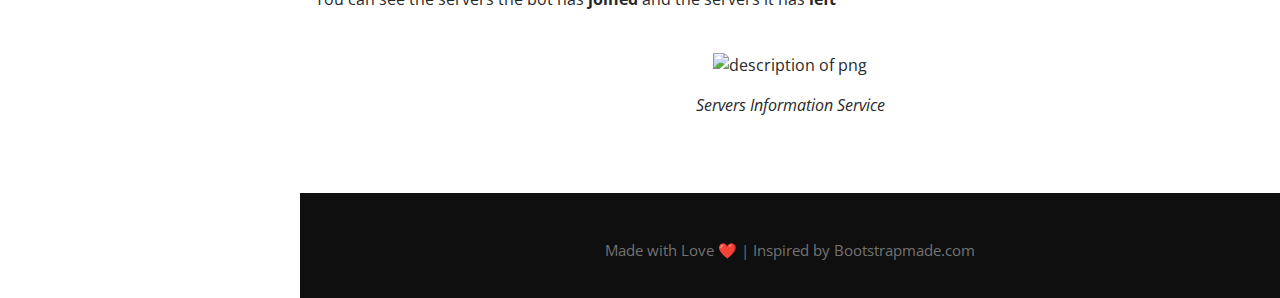
==== commit f202c6a9: "Updated" ====
--- a/portfolio-details1.html
+++ b/portfolio-details1.html
@@ -117,22 +117,20 @@
             Learn how to use convert your articles for write .docx on online</p>
             <br>
             <div>
-                <div class="owl-carousel portfolio-details-carousel">
-                  <img src="https://raw.githubusercontent.com/Deja-Vu1/Deja-Vu1.github.io/master/assets/images/docs.JPG" class="img-fluid" alt="">
-                  <img src="https://raw.githubusercontent.com/Deja-Vu1/Deja-Vu1.github.io/master/assets/images/thedoc.JPG" class="img-fluid" alt="">
-                  <img src="https://raw.githubusercontent.com/Deja-Vu1/Deja-Vu1.github.io/master/assets/images/infoservice2.JPG" class="img-fluid" alt="">
-                  <img src="https://raw.githubusercontent.com/Deja-Vu1/Deja-Vu1.github.io/master/assets/images/infoservice3.JPG" class="img-fluid" alt="">
-                </div>
                 <p style="text-align:center;"><img src="https://raw.githubusercontent.com/Deja-Vu1/Deja-Vu1.github.io/master/assets/images/docs.JPG" alt="description of png" style="width:644px;height:200px;">
 				<div> <p style="text-align:center;"><i>How to use >docx command</i> </p>
 				<br>
 
                 <p style="text-align:center;"><img src="https://raw.githubusercontent.com/Deja-Vu1/Deja-Vu1.github.io/master/assets/images/thedoc.JPG" alt="description of png" style="width:855px;height:376px;">
        			 <div> <p style="text-align:center;"><i>This is output</i> </p></div>
-        		<br>
-
+            </div>
+            <br>
+            <h3><strong>Information Service</strong></h3>
+            <p>You can see the servers the bot has <b>joined</b> and the servers it has <b>left</b></p>
+            <br>
+            <div>
                 <p style="text-align:center;"><img src="https://raw.githubusercontent.com/Deja-Vu1/Deja-Vu1.github.io/master/assets/images/infoservice.JPG" alt="description of png">
-       			<div> <p style="text-align:center;"><i>Servers Information Service</i> </p></div>
+            <div> <p style="text-align:center;"><i>Servers Information Service</i> </p></div>
             </div>            
     </section><!-- End Portfolio Details Section -->
 
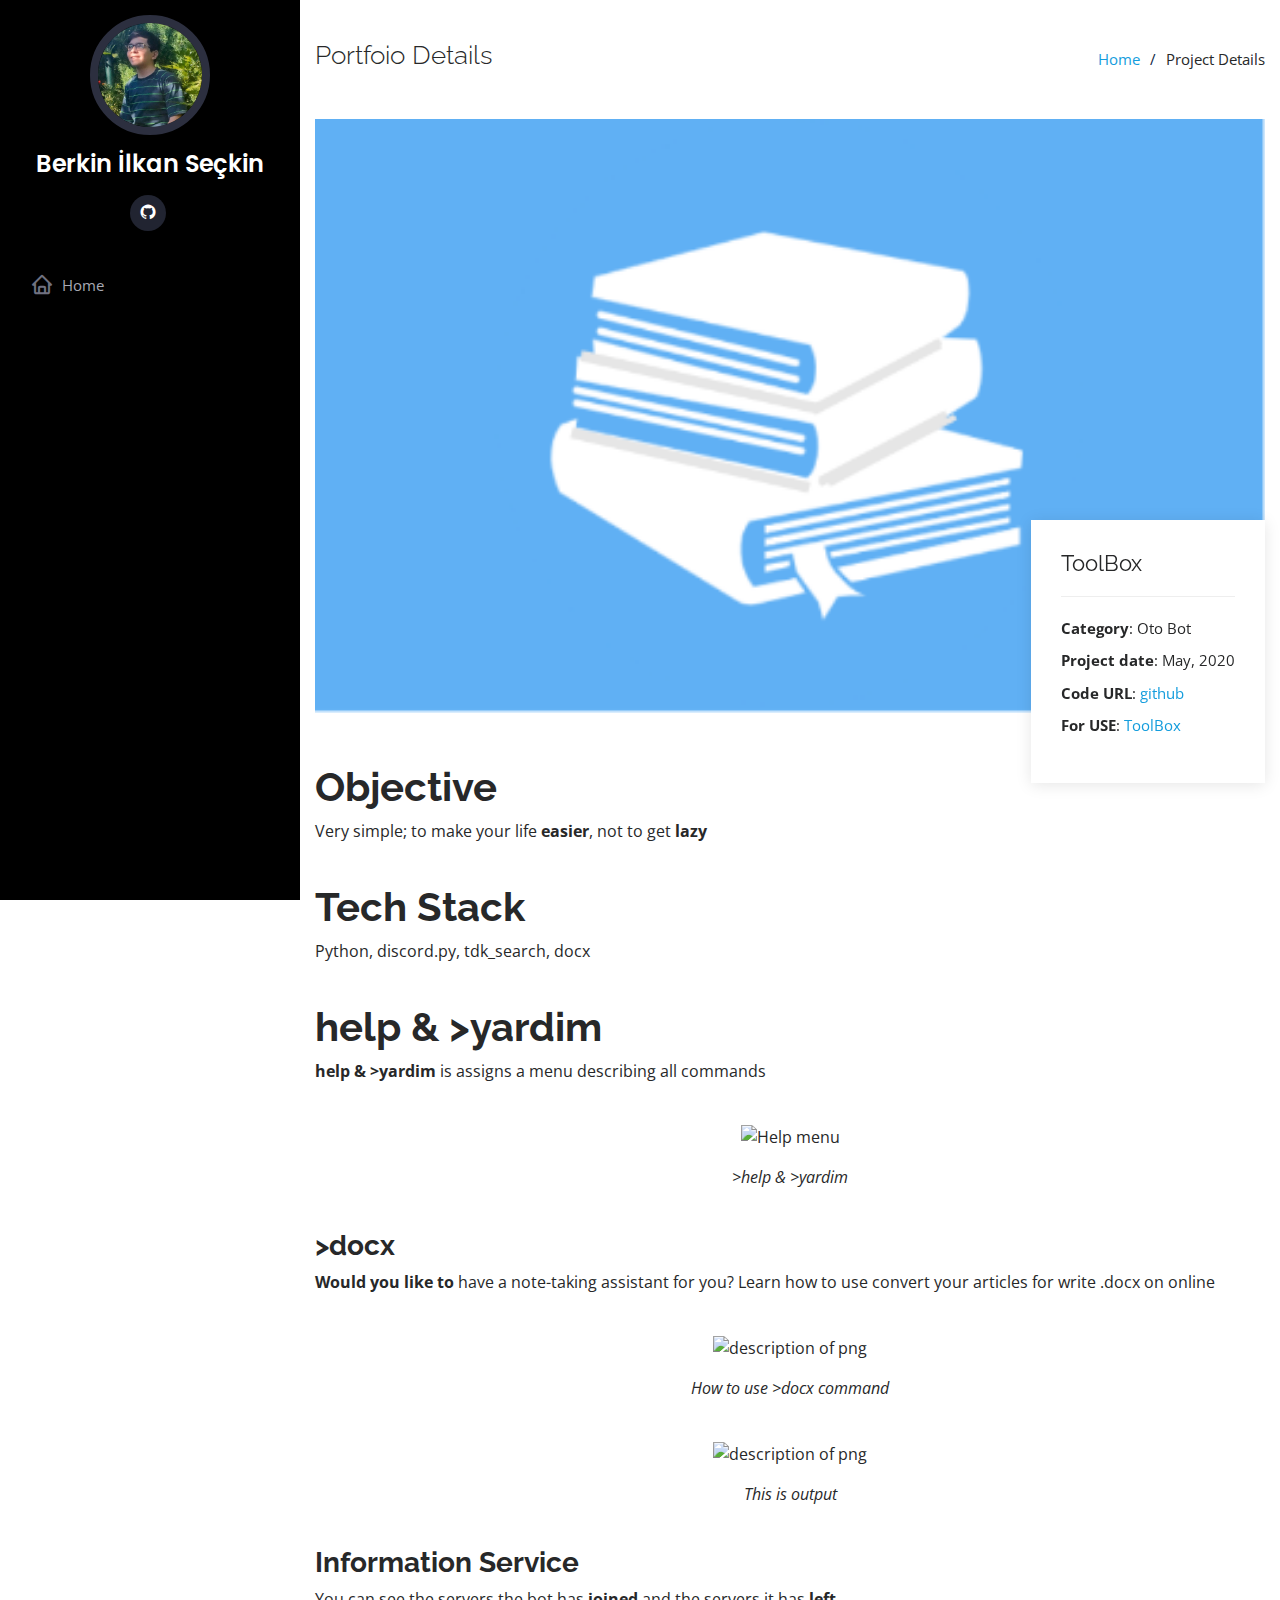
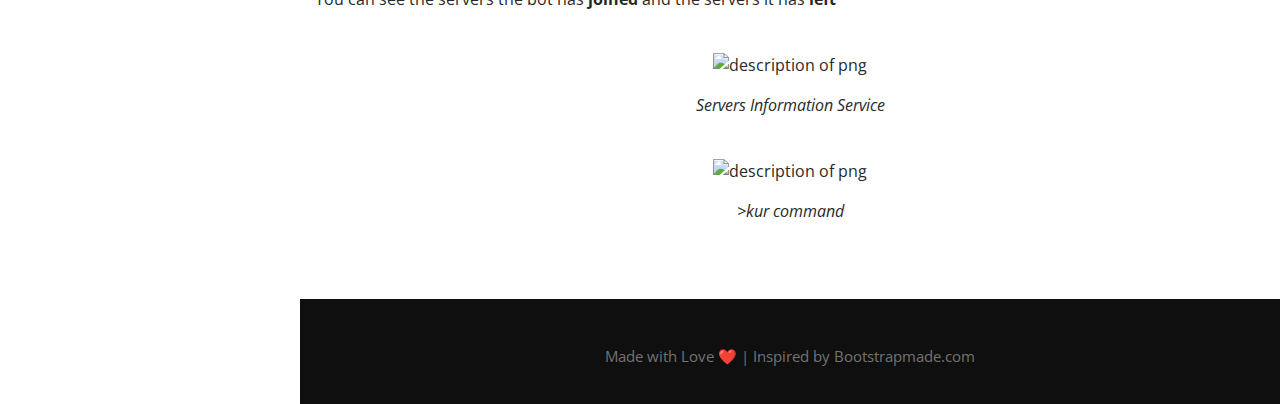
==== commit 6574aa05: "Updated" ====
--- a/portfolio-details1.html
+++ b/portfolio-details1.html
@@ -108,7 +108,7 @@
             <b>help & >yardim</b> is assigns a menu describing all commands</p> 
             <br>
             <div>
-                <p style="text-align:center;"><img src="https://raw.githubusercontent.com/Deja-Vu1/Deja-Vu1.github.io/master/assets/images/help.JPG" alt="Help menu" style="width:514px;height:460px;">
+                <p style="text-align:center;"><img src="https://raw.githubusercontent.com/Deja-Vu1/Deja-Vu1.github.io/master/assets/images/help.JPG" alt="Help menu">
 				<div> <p style="text-align:center;"><i>>help & >yardim</i> </p></div>
             </div>            
             <br>
@@ -131,7 +131,12 @@
             <div>
                 <p style="text-align:center;"><img src="https://raw.githubusercontent.com/Deja-Vu1/Deja-Vu1.github.io/master/assets/images/infoservice.JPG" alt="description of png">
             <div> <p style="text-align:center;"><i>Servers Information Service</i> </p></div>
-            </div>            
+            </div>       
+            <br>
+            <div>
+                <p style="text-align:center;"><img src="https://raw.githubusercontent.com/Deja-Vu1/Deja-Vu1.github.io/master/assets/images/kur.JPG" alt="description of png">
+            <div> <p style="text-align:center;"><i>>kur command</i> </p></div>
+            </div>        
     </section><!-- End Portfolio Details Section -->
 
   <!-- Site footer -->
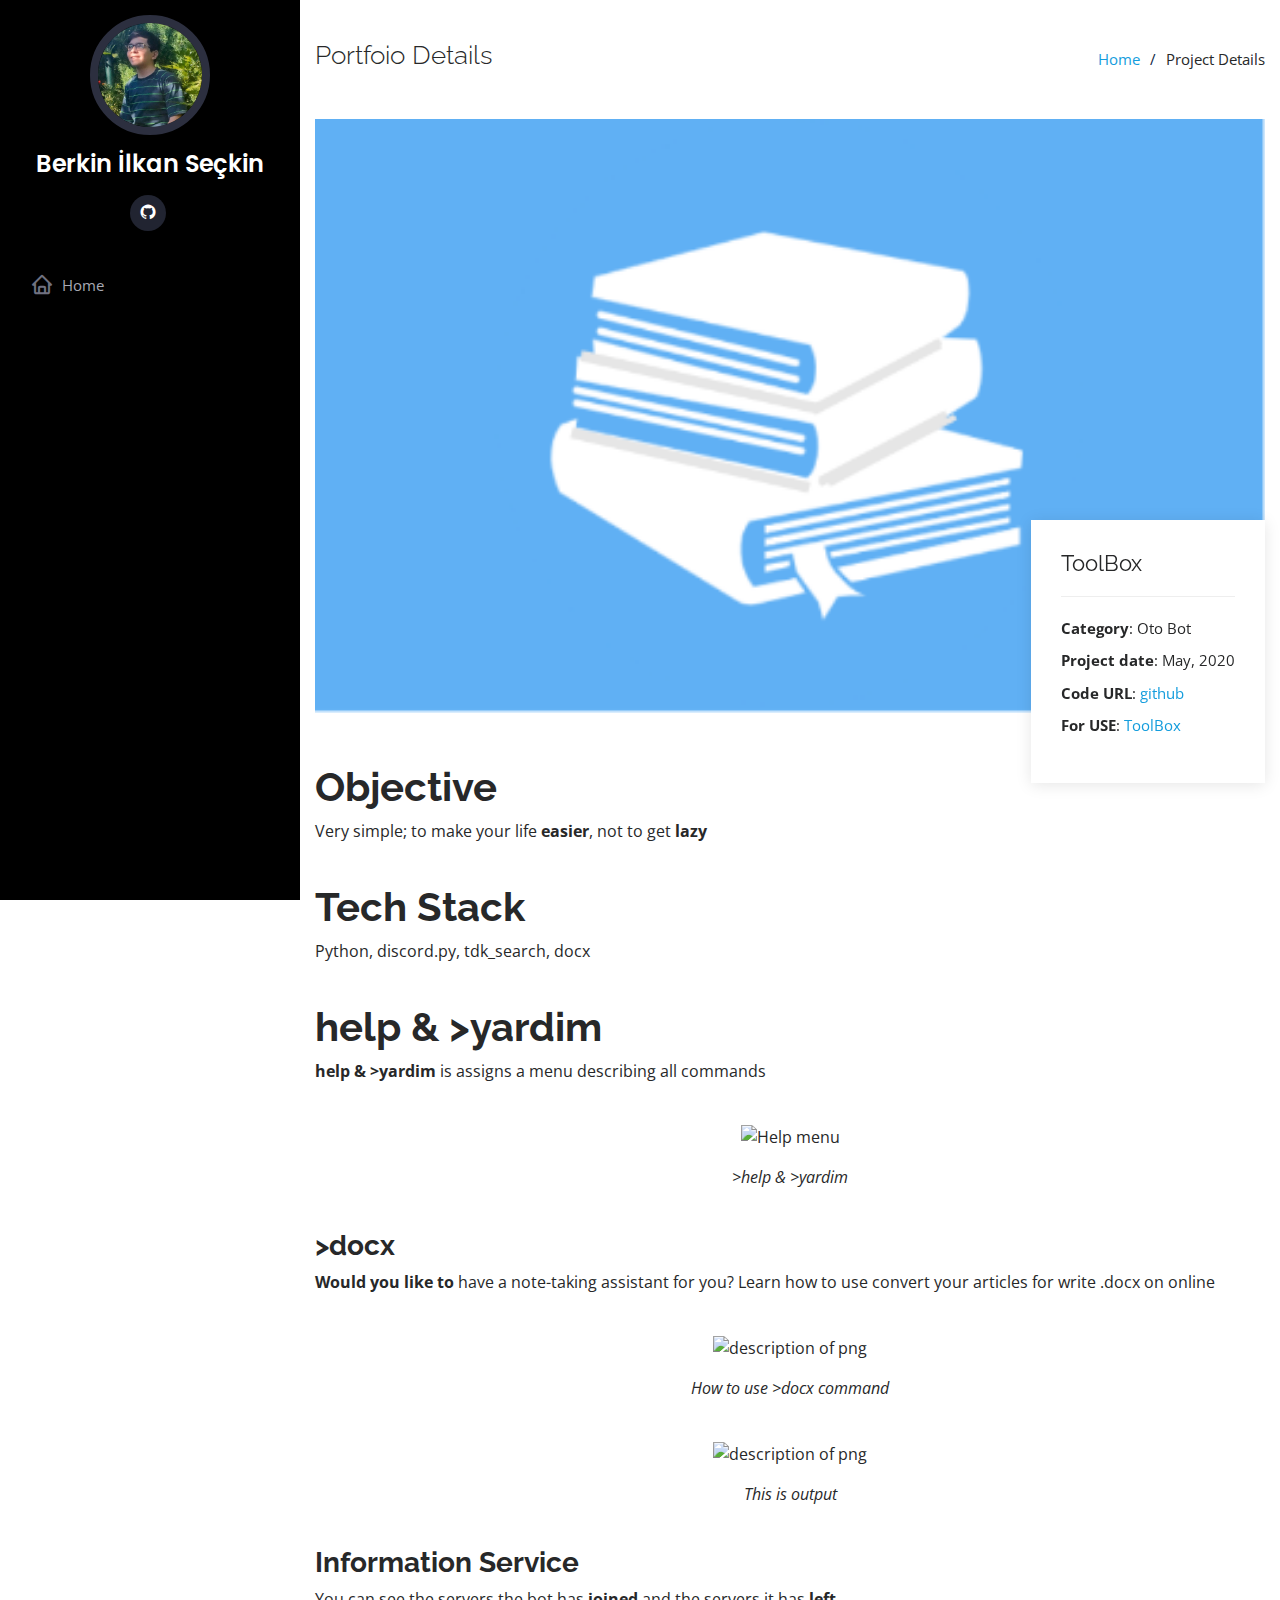
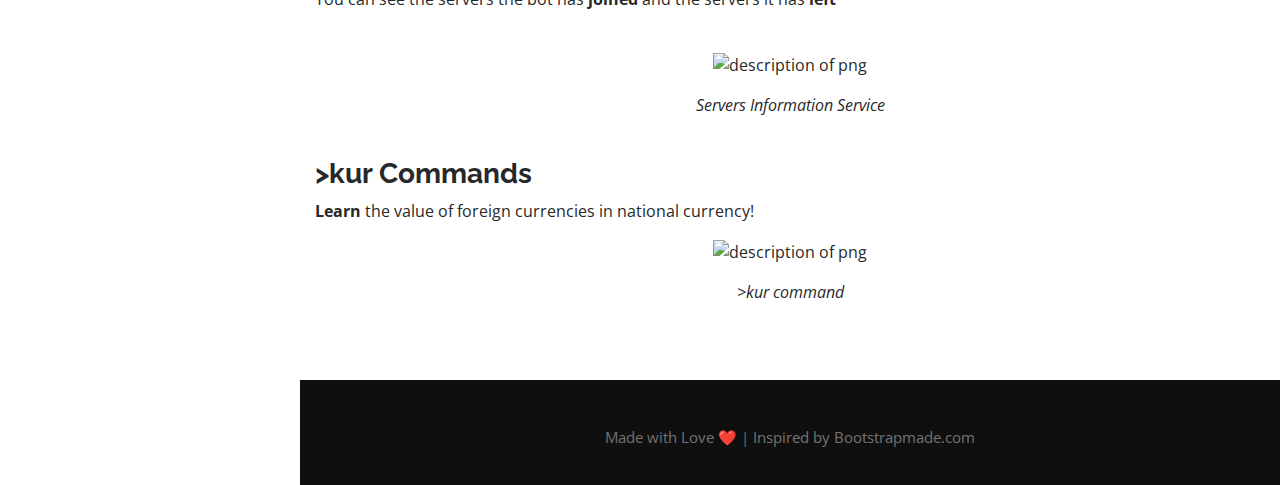
==== commit 69438632: "Updated" ====
--- a/portfolio-details1.html
+++ b/portfolio-details1.html
@@ -133,6 +133,8 @@
             <div> <p style="text-align:center;"><i>Servers Information Service</i> </p></div>
             </div>       
             <br>
+            <h3><strong>>kur Commands</strong></h3>
+            <p><b>Learn</b> the value of foreign currencies in national currency!</p>
             <div>
                 <p style="text-align:center;"><img src="https://raw.githubusercontent.com/Deja-Vu1/Deja-Vu1.github.io/master/assets/images/kur.JPG" alt="description of png">
             <div> <p style="text-align:center;"><i>>kur command</i> </p></div>
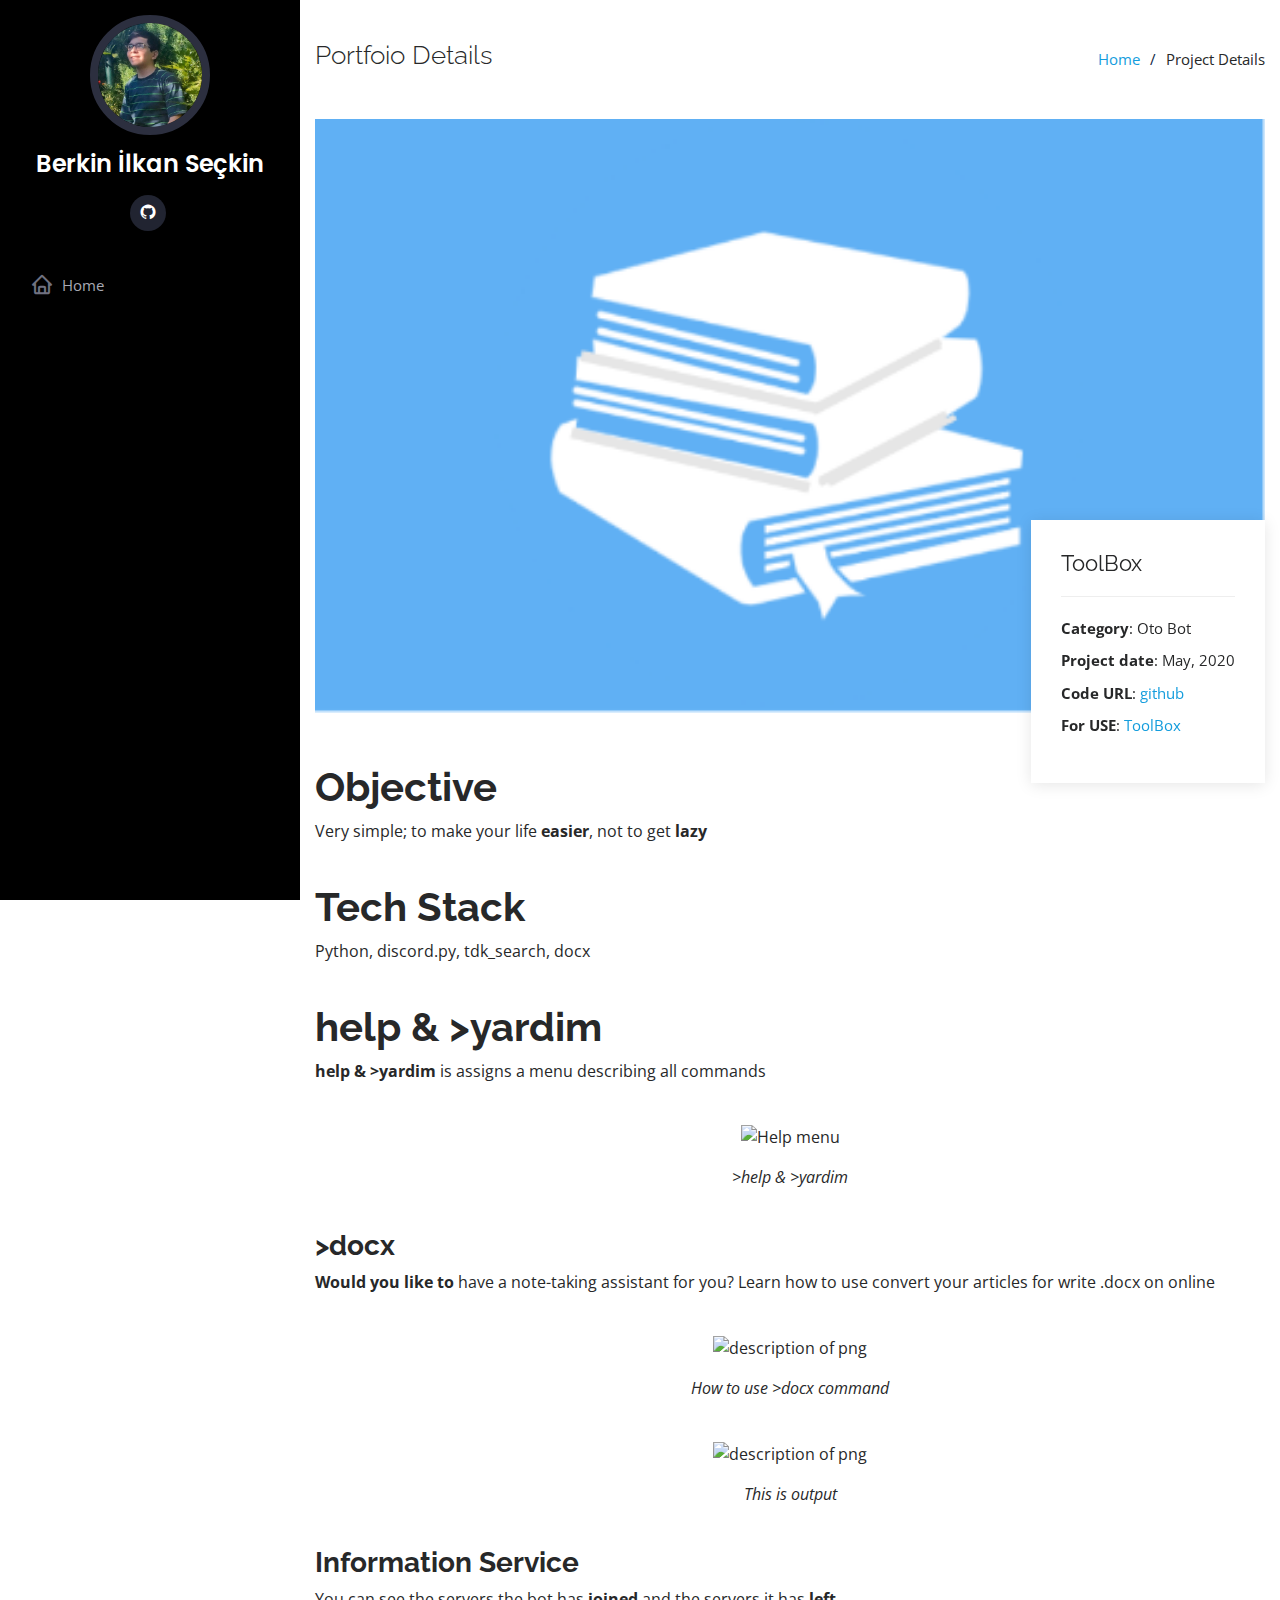
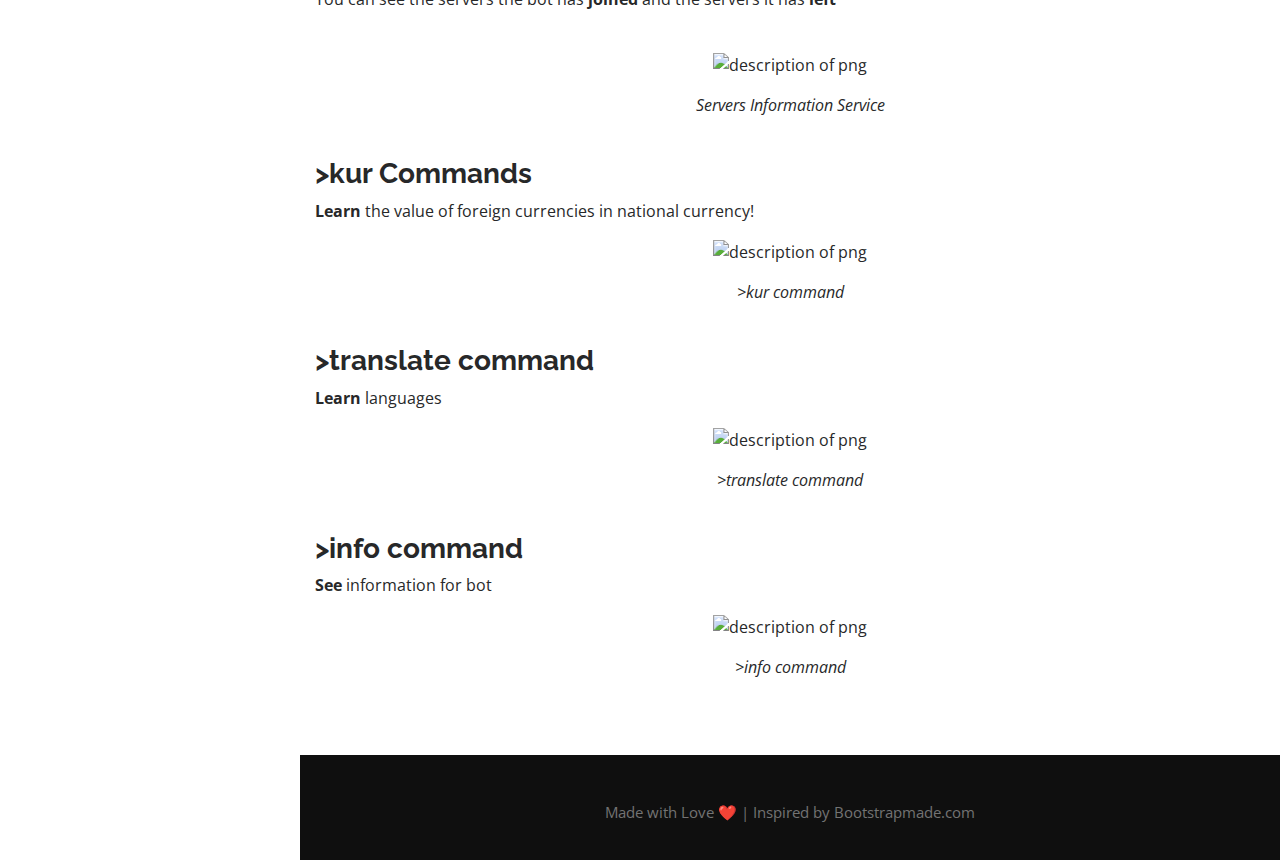
==== commit 4bac6cbc: "Updated" ====
--- a/portfolio-details1.html
+++ b/portfolio-details1.html
@@ -138,6 +138,18 @@
             <div>
                 <p style="text-align:center;"><img src="https://raw.githubusercontent.com/Deja-Vu1/Deja-Vu1.github.io/master/assets/images/kur.JPG" alt="description of png">
             <div> <p style="text-align:center;"><i>>kur command</i> </p></div>
+            <br>
+            <h3><strong>>translate command</strong></h3>
+            <p><b>Learn</b> languages</p>
+            <div>
+                <p style="text-align:center;"><img src="https://raw.githubusercontent.com/Deja-Vu1/Deja-Vu1.github.io/master/assets/images/cevir.png" alt="description of png">
+            <div> <p style="text-align:center;"><i>>translate command</i> </p></div>
+            <br>
+            <h3><strong>>info command</strong></h3>
+            <p><b>See</b> information for bot</p>
+            <div>
+                <p style="text-align:center;"><img src="https://raw.githubusercontent.com/Deja-Vu1/Deja-Vu1.github.io/master/assets/images/info.png" alt="description of png">
+            <div> <p style="text-align:center;"><i>>info command</i> </p></div>
             </div>        
     </section><!-- End Portfolio Details Section -->
 
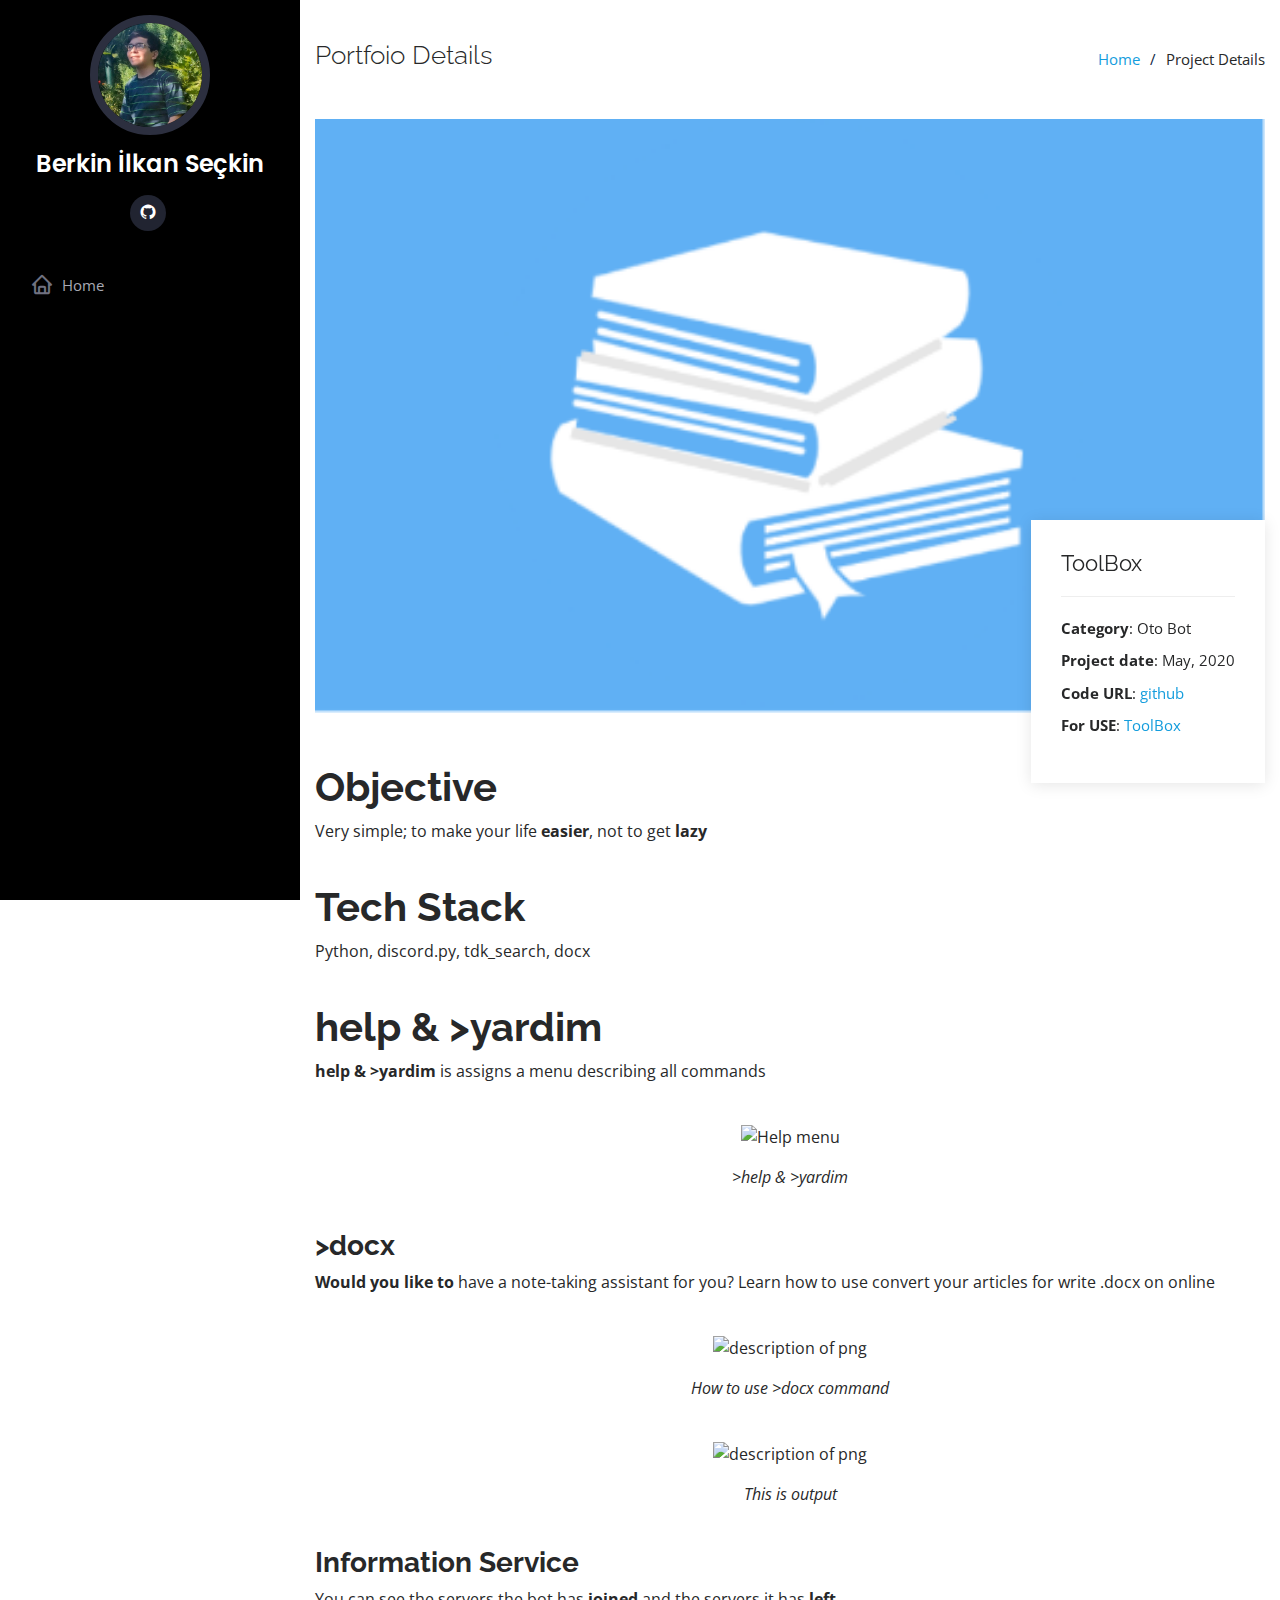
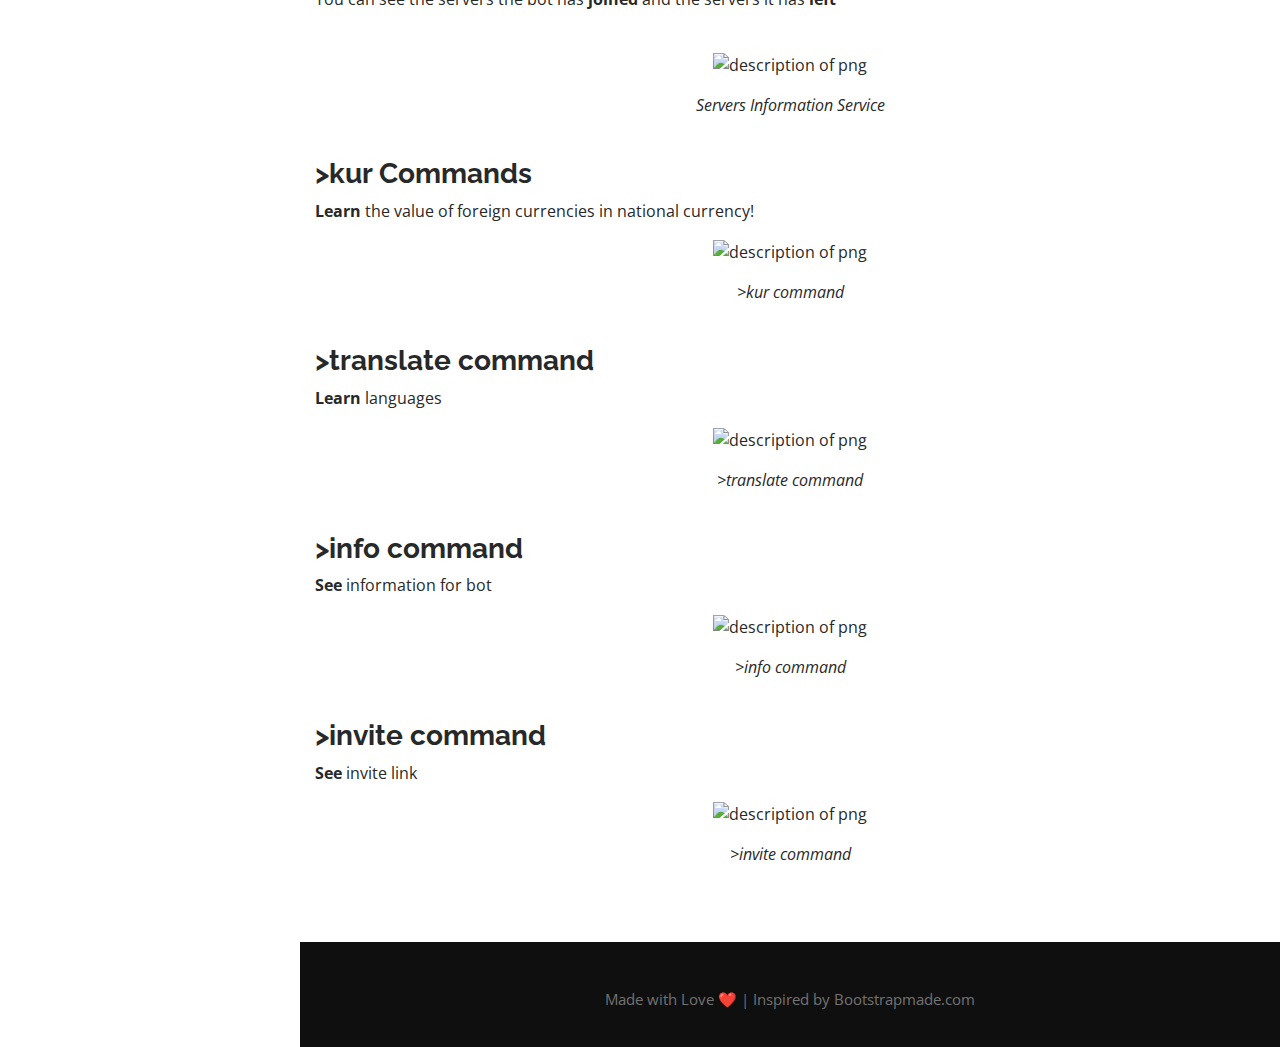
==== commit f42c2937: "Updated" ====
--- a/portfolio-details1.html
+++ b/portfolio-details1.html
@@ -150,6 +150,12 @@
             <div>
                 <p style="text-align:center;"><img src="https://raw.githubusercontent.com/Deja-Vu1/Deja-Vu1.github.io/master/assets/images/info.png" alt="description of png">
             <div> <p style="text-align:center;"><i>>info command</i> </p></div>
+            <br>
+            <h3><strong>>invite command</strong></h3>
+            <p><b>See</b> invite link</p>
+            <div>
+                <p style="text-align:center;"><img src="https://raw.githubusercontent.com/Deja-Vu1/Deja-Vu1.github.io/master/assets/images/invite.png" alt="description of png">
+            <div> <p style="text-align:center;"><i>>invite command</i> </p></div>
             </div>        
     </section><!-- End Portfolio Details Section -->
 
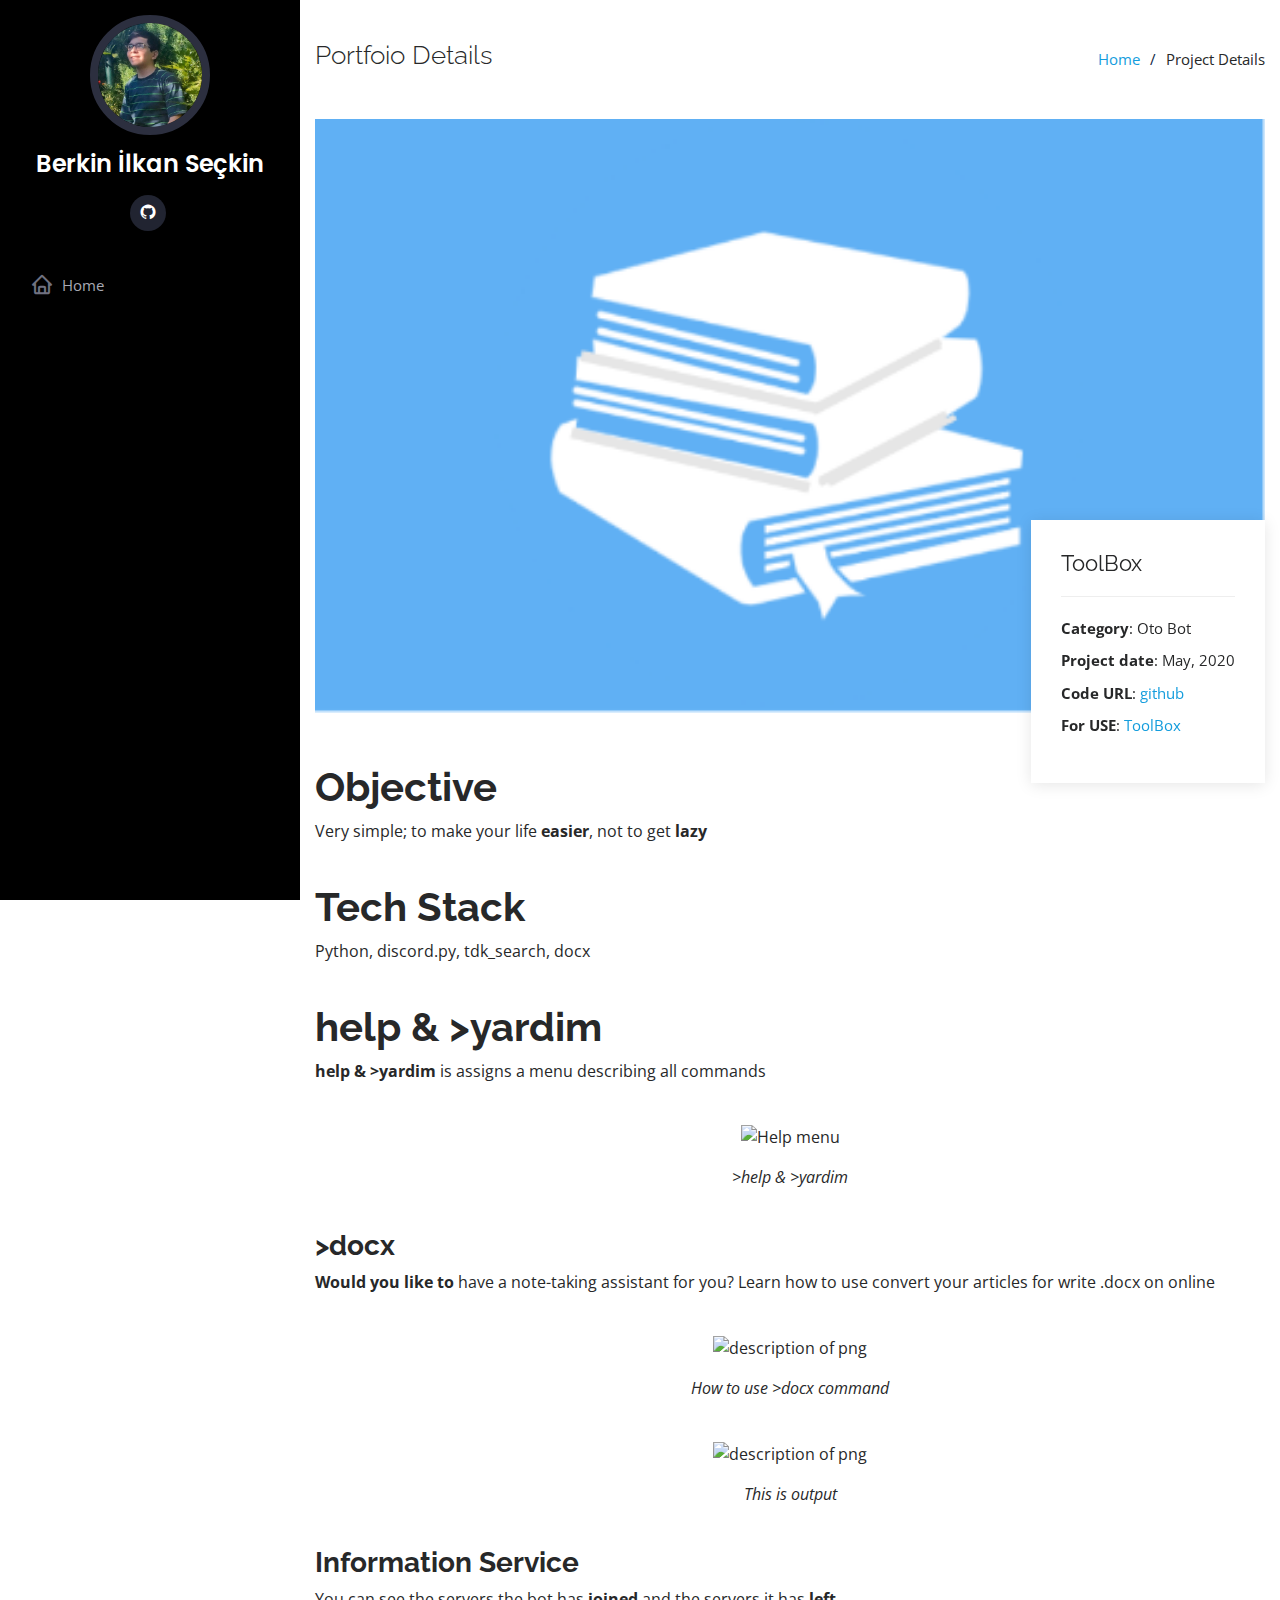
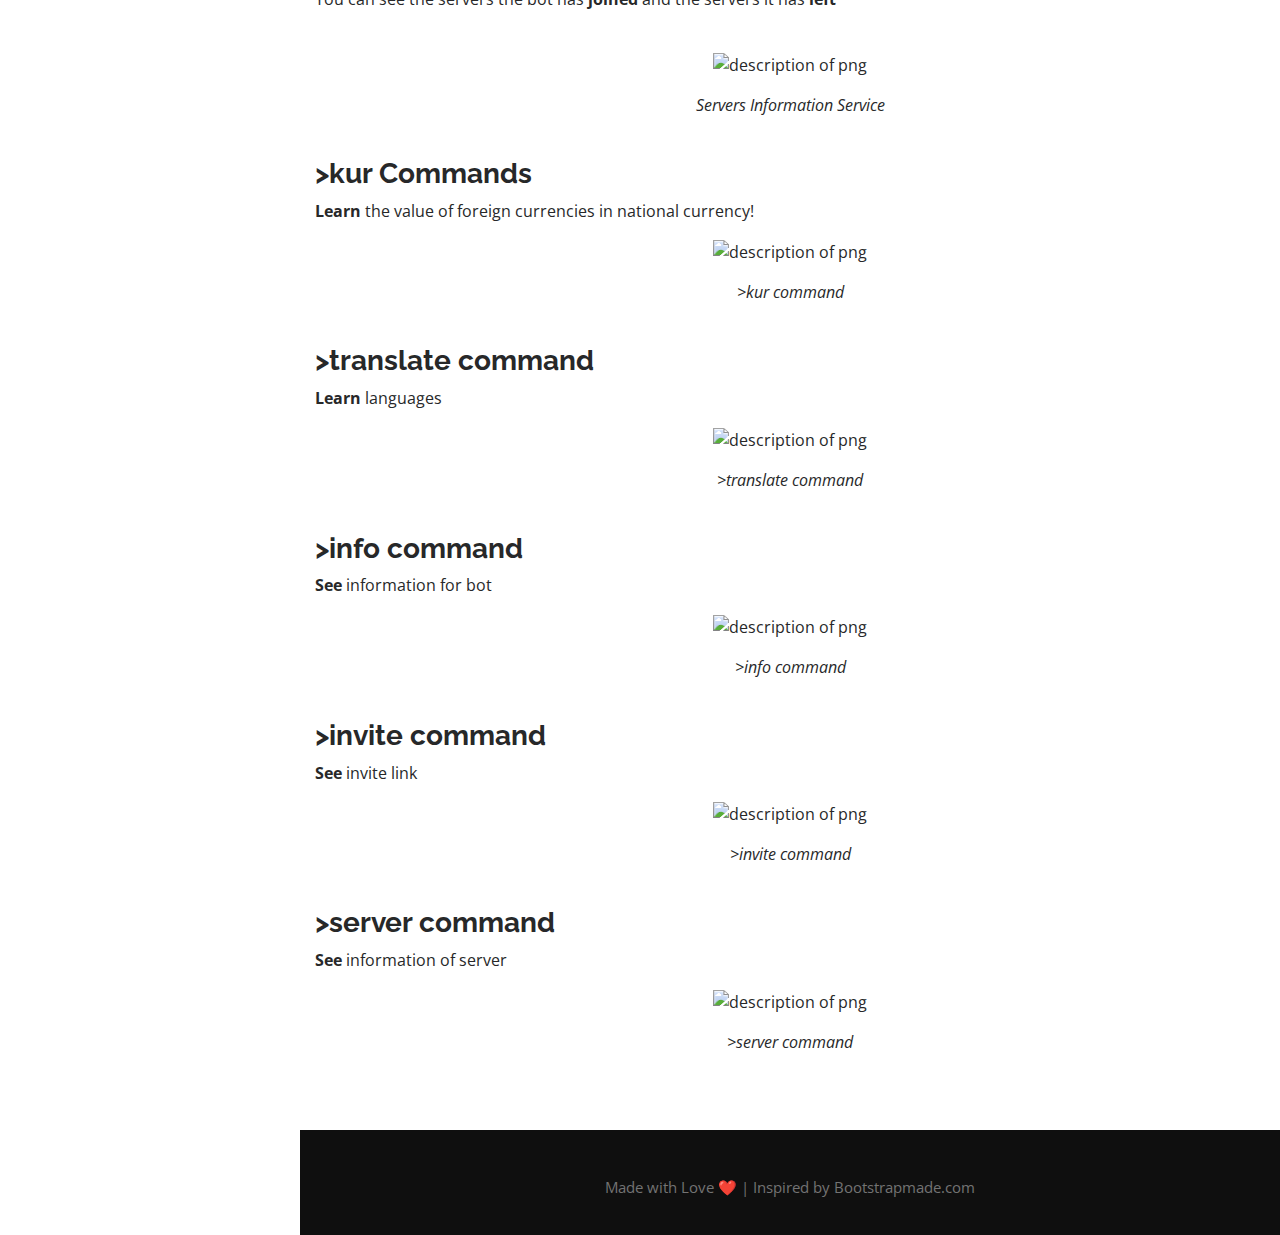
==== commit 3ada9164: "updated" ====
--- a/portfolio-details1.html
+++ b/portfolio-details1.html
@@ -156,7 +156,14 @@
             <div>
                 <p style="text-align:center;"><img src="https://raw.githubusercontent.com/Deja-Vu1/Deja-Vu1.github.io/master/assets/images/invite.png" alt="description of png">
             <div> <p style="text-align:center;"><i>>invite command</i> </p></div>
-            </div>        
+            </div>      
+            <br>
+            <h3><strong>>server command</strong></h3>
+            <p><b>See</b> information of server</p>
+            <div>
+                <p style="text-align:center;"><img src="https://raw.githubusercontent.com/Deja-Vu1/Deja-Vu1.github.io/master/assets/images/server.png" alt="description of png">
+            <div> <p style="text-align:center;"><i>>server command</i> </p></div>
+            </div>     
     </section><!-- End Portfolio Details Section -->
 
   <!-- Site footer -->
